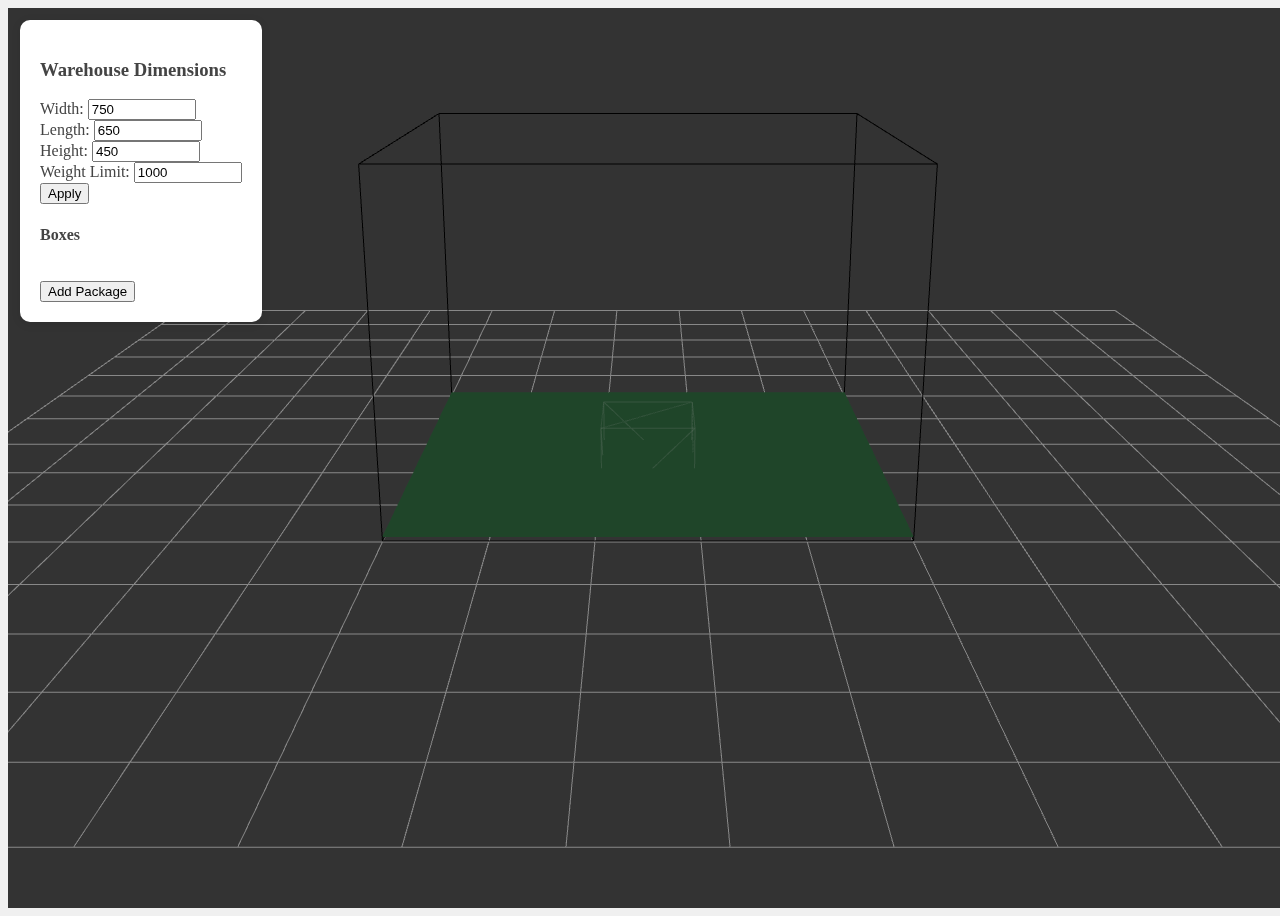
==== index.html @ 705b67ac "rename main file to index.html" ====
<!DOCTYPE html>
<html lang="en">

<head>
	<meta charset="utf-8" />
	<meta name="viewport" content="width=device-width, user-scalable=no, minimum-scale=1.0, maximum-scale=1.0" />
	<title>Parcel Placement and Warehouse Management</title>
	<link rel="stylesheet" href="main.css" />

</head>

<body>
	<div id="sidebar">
		<h3>Warehouse Dimensions</h3>
		<label for="width">Width:</label>
		<input type="number" id="width" value="750" />
		<br />
		<label for="length">Length:</label>
		<input type="number" id="length" value="650" />
		<br />
		<label for="height">Height:</label>
		<input type="number" id="height" value="450" />
		<br />
		<label for="weight-limit">Weight Limit:</label>
		<input type="number" id="weight-limit" value="1000" />
		<br />
		<button id="apply">Apply</button>
		<h4>Boxes</h4>
		<div id="boxList">
			<ul id="boxListItems"></ul>
		</div>
		<button id="addPackageButton">Add Package</button>
	</div>

	<div id="contextMenu">
		<button id="rotateButton">Rotate 90 degrees</button>
		<button id="editButton">Edit</button>
		<button id="copyButton">Copy</button>
		<button id="deleteButton">Delete</button>
	</div>

	<div id="modal">
		<div id="modal-content">
			<span class="close">&times;</span>
			<h3>Add New Package</h3>

			<div class="modal-row">
				<label for="modal-name">Name:</label>
				<input type="text" id="modal-name" placeholder="Enter package name" required />
			</div>

			<div class="modal-row">
				<label for="modal-color">Color:</label>
				<input type="text" id="modal-color" placeholder="Enter package color" required />
			</div>

			<div class="modal-row">
				<label for="modal-width">Width:</label>
				<input type="number" id="modal-width" placeholder="Enter package width" required />
			</div>

			<div class="modal-row">
				<label for="modal-length">Length:</label>
				<input type="number" id="modal-length" placeholder="Enter package length" required />
			</div>

			<div class="modal-row">
				<label for="modal-height">Height:</label>
				<input type="number" id="modal-height" placeholder="Enter package height" required />
			</div>

			<div class="modal-row">
				<label for="modal-weight">Weight:</label>
				<input type="number" id="modal-weight" placeholder="Enter package weight" required />
			</div>

			<div class="modal-row">
				<label for="modal-note">Note:</label>
				<input type="text" id="modal-note" placeholder="Enter package note" />
			</div>

			<div class="modal-row">
				<label for="modal-stack">Can stack?</label>
				<input type="checkbox" id="modal-stack" />
			</div>

			<div class="modal-row">
				<button id="savePackageButton">Add Package</button>
			</div>
		</div>
	</div>

	<div id="notification"
		style="display:none; background-color: #f44336; color: white; padding: 15px; position: fixed; top: 20px; left: 50%; transform: translateX(-50%); z-index: 1000;">
		This package cannot be placed on top of a non-stackable package.
	</div>



	<script type="importmap">
        {
            "imports": {
                "three": "./build/three.module.js",
                "three/addons/": "./jsm/"
            }
        }
    </script>

	<script type="module">
		import * as THREE from "three";
		import { OrbitControls } from "./jsm/controls/OrbitControls.js";

		let camera, scene, renderer;
		let pointer, raycaster, isShiftDown = false;
		let rollOverMesh;
		let cubeGeo, cubeMaterial;

		const objects = [];
		let selectedPackageEdges = null; // Declare it globally so it's accessible across functions.
		let totalWeight = 0;
		let selectedPackage = null;
		let contextMenuVisible = false;
		let isDragging = false;
		let cameraControls;
		let plane;
		let warehouseGroup;
		let isColliding = false;

		let warehouseDimensions = {
			width: 500,
			length: 500,
			height: 350,
			weightLimit: 1000,
		};

		const packages = [];

		init();
		render();

		function init() {
			camera = new THREE.PerspectiveCamera(35, window.innerWidth / window.innerHeight, 1, 10000);
			camera.position.set(0, 500, 1500);
			camera.lookAt(0, 0, 0);

			scene = new THREE.Scene();
			scene.background = new THREE.Color(0x333333);

			const gridHelper = new THREE.GridHelper(1500, 15);
			gridHelper.position.y = 0;
			scene.add(gridHelper);

			const rollOverGeometry = new THREE.BoxGeometry(100, 100, 100);
			const rollOverMaterial = new THREE.MeshBasicMaterial({
				color: 0x999999,
				wireframe: true,
				transparent: true,
				opacity: 0.1
			});
			rollOverMesh = new THREE.Mesh(rollOverGeometry, rollOverMaterial);
			scene.add(rollOverMesh);  // Add rollOverMesh to the scene


			raycaster = new THREE.Raycaster();
			pointer = new THREE.Vector2();
			createWarehouseSurface();


			const ambientLight = new THREE.AmbientLight(0x606060, 3);
			scene.add(ambientLight);

			const directionalLight = new THREE.DirectionalLight(0xffffff, 3);
			directionalLight.position.set(1, 0.75, 0.5).normalize();
			scene.add(directionalLight);

			renderer = new THREE.WebGLRenderer({ antialias: true });
			renderer.setPixelRatio(window.devicePixelRatio);
			renderer.setSize(window.innerWidth, window.innerHeight);
			document.body.appendChild(renderer.domElement);

			cameraControls = new OrbitControls(camera, renderer.domElement);
			cameraControls.enableDamping = true;
			cameraControls.dampingFactor = 0.25;
			cameraControls.autoRotation = true;
			cameraControls.screenSpacePanning = false;

			document.addEventListener("pointermove", onPointerMove);
			document.addEventListener("pointerdown", onPointerDown);
			document.addEventListener("pointerup", onPointerUp);
			document.addEventListener("keydown", onDocumentKeyDown);
			document.addEventListener("keyup", onDocumentKeyUp);
			window.addEventListener("resize", onWindowResize);

			document.addEventListener("contextmenu", onRightClick);
			document.addEventListener("click", onLeftClick);

			document.getElementById("apply").addEventListener("click", function () {
				warehouseDimensions.width = parseFloat(document.getElementById("width").value);
				warehouseDimensions.length = parseFloat(document.getElementById("length").value);
				warehouseDimensions.height = parseFloat(document.getElementById("height").value);
				warehouseDimensions.weightLimit = parseFloat(document.getElementById("weight-limit").value);
				createWarehouseSurface();

			});

			document.getElementById("rotateButton").addEventListener("click", rotateParcel);
			document.getElementById("editButton").addEventListener("click", editPackage);
			document.getElementById("copyButton").addEventListener("click", copyParcel);
			document.getElementById("deleteButton").addEventListener("click", deleteParcel);


			document.querySelector(".close").addEventListener("click", closeModal);
		}

		let isEditing = false;

		document.getElementById("addPackageButton").addEventListener("click", openModal);

		document.getElementById("savePackageButton").addEventListener("click", function () {
			if (isEditing) {
				saveEditedPackage();
			} else {
				addPackage();
			}
		});

		function calculateTotalWeight() {
			return packages.reduce((total, packageData) => total + packageData.weight, 0);
		}

		function editPackage(index) {

			if (index !== undefined && index >= 0) {

				const pkg = packages[index - 1];
				const mesh = objects[index];

				if (!pkg || !mesh) {
					alert("Package or mesh not found.");
					return;
				}

				selectedPackage = mesh;

				document.getElementById("modal-name").value = pkg.name || "";
				document.getElementById("modal-width").value = pkg.width;
				document.getElementById("modal-length").value = pkg.length;
				document.getElementById("modal-height").value = pkg.height;
				document.getElementById("modal-color").value = pkg.color;
				document.getElementById("modal-weight").value = pkg.weight;
				document.getElementById("modal-note").value = pkg.note || "";
				document.getElementById("modal-stack").checked = pkg.canStack || false;

				document.getElementById("modal").style.display = "flex";

				isEditing = true;

			} else if (selectedPackage) {

				const packageData = selectedPackage.userData.packageData;

				if (!packageData) {
					alert("Package data is missing.");
					return;
				}

				document.getElementById("modal-name").value = packageData.name || "";
				document.getElementById("modal-width").value = packageData.width;
				document.getElementById("modal-length").value = packageData.length;
				document.getElementById("modal-height").value = packageData.height;
				document.getElementById("modal-color").value = packageData.color;
				document.getElementById("modal-weight").value = packageData.weight;
				document.getElementById("modal-note").value = packageData.note || "";
				document.getElementById("modal-stack").checked = packageData.canStack || false;

				document.getElementById("modal").style.display = "flex";

				isEditing = true;
			} else {
				alert("No package selected.");
			}
		}

		function saveEditedPackage() {
			if (!selectedPackage) {
				alert("No package selected.");
				return;
			}

			const packageData = selectedPackage.userData.packageData;

			if (!packageData) {
				alert("Package data is missing.");
				return;
			}

			const updatedName = document.getElementById("modal-name").value;
			const updatedWidth = parseFloat(document.getElementById("modal-width").value);
			const updatedLength = parseFloat(document.getElementById("modal-length").value);
			const updatedHeight = parseFloat(document.getElementById("modal-height").value);
			const updatedColor = document.getElementById("modal-color").value;
			const updatedWeight = parseFloat(document.getElementById("modal-weight").value);
			const updatedNote = document.getElementById("modal-note").value;
			const updatedCanStack = document.getElementById("modal-stack").checked;

			const totalWeight = calculateTotalWeight() - packageData.weight + updatedWeight;

			if (totalWeight > warehouseDimensions.weightLimit) {
				alert("The total weight exceeds the warehouse weight limit!");
				return;
			}

			packageData.name = updatedName;
			packageData.width = updatedWidth;
			packageData.length = updatedLength;
			packageData.height = updatedHeight;
			packageData.color = updatedColor;
			packageData.weight = updatedWeight;
			packageData.note = updatedNote;
			packageData.canStack = updatedCanStack;

			selectedPackage.geometry.dispose();  // Dispose previous geometry to avoid memory leaks
			selectedPackage.material.dispose();  // Dispose previous material to avoid memory leaks
			selectedPackage.geometry = new THREE.BoxGeometry(updatedWidth, updatedHeight, updatedLength);
			selectedPackage.material = new THREE.MeshLambertMaterial({ color: new THREE.Color(updatedColor) });

			document.getElementById("modal").style.display = "none";

			updateBoxList();

			render();

			isEditing = false;
		}


		function openModal() {
			document.getElementById("modal").style.display = "flex";
			isEditing = false;  // Ensure we're in "add" mode when opening the modal
		}

		let lastPosition = { x: -warehouseDimensions.width / 2, y: 45, z: -warehouseDimensions.length / 2 };  // Starting point for placing packages


		function addPackage() {
			const name = document.getElementById("modal-name").value;
			const color = document.getElementById("modal-color").value;
			const width = parseFloat(document.getElementById("modal-width").value);
			const length = parseFloat(document.getElementById("modal-length").value);
			const height = parseFloat(document.getElementById("modal-height").value);
			const weight = parseFloat(document.getElementById("modal-weight").value);
			const note = document.getElementById("modal-note").value;
			const canStack = document.getElementById("modal-stack").checked;

			const totalWeight = calculateTotalWeight() + weight;

			if (totalWeight > warehouseDimensions.weightLimit) {
				alert("Weight limit exceeded! The package cannot be added.");
				return;
			}

			const newPackage = {
				name,
				color,
				width,
				length,
				height,
				weight,
				note,
				canStack,
				type: 'parcel',
			};

			const packageMesh = new THREE.Mesh(
				new THREE.BoxGeometry(width, height, length),
				new THREE.MeshLambertMaterial({ color: new THREE.Color(color) })
			);

			packageMesh.userData = { type: 'parcel', packageData: newPackage };

			for (const obj of objects) {
				if (obj !== packageMesh && obj.userData.type === 'parcel' && !obj.userData.packageData.canStack) {
					const otherPackage = obj;
					if (checkCollision(packageMesh, otherPackage)) {
						// Show the notification
						const notification = document.getElementById('notification');
						notification.style.display = 'block';  // Show notification
						setTimeout(() => {
							notification.style.display = 'none';  // Hide after 3 seconds
						}, 3000);
						return;
					}
				}
			}


			const position = {
				x: lastPosition.x + width + 5, // Place the new package slightly to the right of the last one
				y: lastPosition.y, // Keep the height constant
				z: lastPosition.z, // Keep the z-position constant (or change if you want to move it in the z-direction)
			};
			let newX = lastPosition.x + width + 5;
			let newZ = lastPosition.z;

			newX = Math.max(Math.min(newX, warehouseDimensions.width / 2 - width / 2), -warehouseDimensions.width / 2 + width / 2);

			newZ = Math.max(Math.min(newZ, warehouseDimensions.length / 2 - length / 2), -warehouseDimensions.length / 2 + length / 2);

			packageMesh.position.set(newX, position.y, newZ);

			scene.add(packageMesh);
			objects.push(packageMesh);
			packages.push(newPackage);

			lastPosition.x = position.x + width;

			updateBoxList();
			render();
			closeModal();
		}

		function checkCollision(package1, package2, overlapTolerance = 10) {
			const box1 = new THREE.Box3().setFromObject(package1);
			const box2 = new THREE.Box3().setFromObject(package2);

			if (box1.intersectsBox(box2)) {
				const overlapX = Math.min(box1.max.x - box2.min.x, box2.max.x - box1.min.x);
				const overlapY = Math.min(box1.max.y - box2.min.y, box2.max.y - box1.min.y);
				const overlapZ = Math.min(box1.max.z - box2.min.z, box2.max.z - box1.min.z);

				const totalOverlap = overlapX + overlapY + overlapZ;

				if (totalOverlap <= overlapTolerance) {
					return false;
				}
				return true;
			}

			return false;
		}


		function checkTopCollision(selectedPackage, otherPackage, horizontalTolerance = -12.5) {
			// Get the bounding boxes of both the selected and other package
			const selectedBox = new THREE.Box3().setFromObject(selectedPackage);
			const otherBox = new THREE.Box3().setFromObject(otherPackage);

			// Get the top and bottom positions of both boxes (max.y and min.y values)
			const selectedTop = selectedBox.max.y;
			const selectedBottom = selectedBox.min.y;
			const otherTop = otherBox.max.y;
			const otherBottom = otherBox.min.y;

			// Check if the selected package is near the top of the other package
			// Ensure it's not overlapping other parts, only the top of the beneath package
			const isNearTop = selectedTop > otherBottom && selectedBottom <= otherTop;

			// Check horizontal overlap, with an added tolerance for the x-axis
			const isHorizontallyOverlapping = selectedBox.min.x < otherBox.max.x + horizontalTolerance &&
				selectedBox.max.x > otherBox.min.x - horizontalTolerance &&
				selectedBox.min.z < otherBox.max.z && selectedBox.max.z > otherBox.min.z;

			// If the selected package is near the top of the other package and overlaps in the horizontal plane (with tolerance)
			if (isNearTop && isHorizontallyOverlapping) {
				console.log('checkTopCollision:', isNearTop && isHorizontallyOverlapping)
				return true; // Collision occurs at the top
			}

			return false; // No collision at the top
		}

		function createWarehouseSurface() {
			if (warehouseGroup) {
				scene.remove(warehouseGroup);
			}

			const blackPlaneGeometry = new THREE.PlaneGeometry(warehouseDimensions.width, warehouseDimensions.length);
			const blackPlaneMaterial = new THREE.MeshBasicMaterial({ color: 0x1F4529 }); // black color
			const blackPlane = new THREE.Mesh(blackPlaneGeometry, blackPlaneMaterial);
			blackPlane.rotation.x = -Math.PI / 2;  // Rotate to make it horizontal
			blackPlane.position.y = 5;  // Rotate to make it horizontal

			const geometry = new THREE.BoxGeometry(
				warehouseDimensions.width,
				warehouseDimensions.height,
				warehouseDimensions.length
			);
			const surfaceMaterial = new THREE.MeshBasicMaterial({
				color: 0xffffff,
				transparent: true,
				opacity: 0,
			});
			const wireframeMaterial = new THREE.LineBasicMaterial({
				color: 0x000000,
				linewidth: 3
			});

			plane = new THREE.Mesh(geometry, surfaceMaterial);
			plane.position.set(0, warehouseDimensions.height, 0);

			const wireframeEdges = new THREE.EdgesGeometry(geometry);
			const wireframe = new THREE.LineSegments(wireframeEdges, wireframeMaterial);

			wireframe.position.set(0, warehouseDimensions.height / 2 + 1, 0); // Adjust the Y position, for example, move it slightly above

			warehouseGroup = new THREE.Group();
			warehouseGroup.add(blackPlane); // Add black plane beneath the grid
			warehouseGroup.add(plane);
			warehouseGroup.add(wireframe);

			scene.add(warehouseGroup);
			objects.push(plane);  // Add to objects array for raycasting purposes
		}
		function closeModal() {
			document.getElementById("modal").style.display = "none";
		}

		function onPointerMove(event) {
			pointer.set(
				(event.clientX / window.innerWidth) * 2 - 1,
				-(event.clientY / window.innerHeight) * 2 + 1
			);
			raycaster.setFromCamera(pointer, camera);

			const intersects = raycaster.intersectObjects(objects, false);
			let newY = 45;

			if (selectedPackage) {
				if (selectedPackage.userData.type === 'parcel' && selectedPackageEdges) {
					selectedPackageEdges.visible = false; // Hide previous edges
				}
			}

			if (intersects.length > 0) {
				const intersect = intersects[0];
				const mousePositionInWorldY = intersect.point.y;  // Extract Y from the ray intersection

				rollOverMesh.position.copy(intersect.point).add(intersect.face.normal);
				rollOverMesh.position.divideScalar(50).floor().multiplyScalar(50).addScalar(25);

				if (selectedPackage) {

					const currentPosition = rollOverMesh.position;
					let canStack = true;

					for (const obj of objects) {
						if (obj !== selectedPackage && obj.userData.type === 'parcel') {
							const otherPackage = obj;

							if (checkCollision(selectedPackage, otherPackage)) {
								const otherPackageTop = otherPackage.position.y + otherPackage.geometry.parameters.height;
								if (otherPackage.userData.packageData.canStack) {
									newY = Math.max(newY, otherPackageTop + 10);
								}
								isColliding = true;
							} else {
								newY = 45;
							}
							if (obj.userData && !obj.userData.packageData.canStack) {
								if (checkTopCollision(selectedPackage, otherPackage)) {
									canStack = false;

									const notification = document.getElementById('notification');
									notification.style.display = 'block';
									setTimeout(() => {
										notification.style.display = 'none';
									}, 300);
									return;
								}
							}

						}
					}

					if (isColliding) {
						const geometry = new THREE.EdgesGeometry(selectedPackage.geometry);
						const material = new THREE.LineBasicMaterial({ color: 0x7EC8E3, linewidth: 3 });
						selectedPackageEdges = new THREE.LineSegments(geometry, material);
						selectedPackage.add(selectedPackageEdges);
						selectedPackageEdges.visible = true;
					} else {
						selectedPackageEdges = null;
					}

					if (!canStack) {
						return;
					}
				}
			}

			// Drag the selected package
			if (isDragging && selectedPackage) {
				if (selectedPackage.userData.type === 'parcel') {
					const newX = Math.max(Math.min(rollOverMesh.position.x, warehouseDimensions.width / 2), -warehouseDimensions.width / 2);
					const newZ = Math.max(Math.min(rollOverMesh.position.z, warehouseDimensions.length / 2), -warehouseDimensions.length / 2);

					selectedPackage.position.lerp(new THREE.Vector3(newX, newY, newZ), 0.4);
				}
			}

			render();
		}

		function onPointerUp(event) {
			if (isDragging) {
				isDragging = false;
				cameraControls.enabled = true;
			}
		}


		function onRightClick(event) {
			event.preventDefault();
			const menu = document.getElementById("contextMenu");
			const { clientX: mouseX, clientY: mouseY } = event;

			if (!selectedPackage.userData.type === 'parcel') return;

			contextMenuVisible = true;
			menu.style.display = "block";
			menu.style.left = `${mouseX}px`;
			menu.style.top = `${mouseY}px`;
		}
		function onPointerDown(event) {
			if (contextMenuVisible) return; // Skip if context menu is visible

			pointer.set( ( event.clientX / window.innerWidth ) * 2 - 1, - ( event.clientY / window.innerHeight ) * 2 + 1 );

			raycaster.setFromCamera(pointer, camera);

			const intersects = raycaster.intersectObjects(objects, false);

			if (intersects.length > 0) {
				const intersect = intersects[0];
				if (intersect.object !== rollOverMesh && intersect.object && intersect.object.userData.type === 'parcel') {
					selectedPackage = intersect.object;
					isDragging = true;
					cameraControls.enabled = false;  // Disable camera controls while dragging

					if (rollOverMesh) {
						rollOverMesh.visible = true;
					}

					const packagePosition = selectedPackage.position;

					const newX = Math.max(Math.min(packagePosition.x, warehouseDimensions.width / 2), -warehouseDimensions.width / 2);

					const newZ = Math.max(Math.min(packagePosition.z, warehouseDimensions.length / 2), -warehouseDimensions.length / 2);

					const newY = Math.max(packagePosition.y);  // Prevent going below surface

					selectedPackage.position.set(newX, newY, newZ);
				}
			}
		}

		function onLeftClick(event) {
			const menu = document.getElementById("contextMenu");
			menu.style.display = "none";
			contextMenuVisible = false;

			if (isDragging) {
				isDragging = false;  // Stop dragging
				cameraControls.enabled = true;  // Re-enable camera controls after dragging
			}

			render(); // Re-render the scene
		}


		function onDocumentKeyDown(event) {
			if (event.key === "Shift") {
				isShiftDown = true;
			}
		}

		function onDocumentKeyUp(event) {
			if (event.key === "Shift") {
				isShiftDown = false;
			}
		}

		function rotateParcel() {
			if (selectedPackage) {
				selectedPackage.rotation.x += Math.PI / 2;
				render();
			}
		}

		function copyParcel() {
			if (selectedPackage && selectedPackage.userData.type === 'parcel') {
				copyParcelByPackage(selectedPackage);
				updateBoxList();
			}
		}

		function deleteParcel() {
			if (selectedPackage.userData.type === 'parcel') {
				const index = objects.indexOf(selectedPackage);
				if (index !== -1) {
					deleteParcelByIndex(index);
					updateBoxList();
				}
			}
		}

		function updateBoxList() {
			const boxList = document.getElementById("boxListItems");
			boxList.innerHTML = "";  // Clear the current list

			objects.forEach((obj, index) => {
				if (obj.userData && obj.userData.packageData) {
					const packageData = obj.userData.packageData;

					const li = document.createElement("li");

					li.innerHTML = `
                <div class="package-header">
                    <strong>${packageData.name}</strong>
                    <div class="action-icons">
                        <button class="edit-btn" data-index="${index}">Edit</button>
                        <button class="copy-btn" data-index="${index}">Copy</button>
                        <button class="delete-btn" data-index="${index}">Delete</button>
                    </div>
                </div>
                <div class="package-details">
                    <div class="detail-row">
                        <p><strong>Width:</strong> ${packageData.width}</p>
                        <p><strong>Height:</strong> ${packageData.height}</p>
                    </div>
                    <div class="detail-row">
                        <p><strong>Length:</strong> ${packageData.length}</p>
                        <p><strong>Weight:</strong> ${packageData.weight}kg</p>
						<p><strong>Color:</strong> ${packageData.color}kg</p>

                    </div>
                    <div class="detail-row">
                        <p><strong>Note:</strong> ${packageData.note}</p>
                        <p><strong>Can Stack:</strong> ${packageData.canStack ? 'Yes' : 'No'}</p>
                    </div>
                </div>
            `;

					boxList.appendChild(li);
				}
			});

			document.querySelectorAll("#boxListItems .edit-btn").forEach(button => {
				button.addEventListener("click", (event) => {
					const index = event.target.dataset.index;
					editPackage(index);  // Pass the selected package to edit function
				});
			});

			document.querySelectorAll("#boxListItems .copy-btn").forEach(button => {
				button.addEventListener("click", (event) => {
					const index = event.target.dataset.index;
					const selectedPackage = objects[index];
					copyParcelByPackage(selectedPackage);  // Pass the selected package to copy function
				});
			});

			document.querySelectorAll("#boxListItems .delete-btn").forEach(button => {
				button.addEventListener("click", (event) => {
					const index = event.target.dataset.index;
					deleteParcelByIndex(index);  // Pass the selected package to delete function
				});
			});
		}

		function copyParcelByPackage(selectedPackage) {

			const packageData = selectedPackage.userData.packageData;

			if (!packageData) {
				console.error('Package data missing.');
				return; // Exit if no valid package data
			}

			const clonePackage = { ...packageData };

			const totalWeight = calculateTotalWeight() + clonePackage.weight;

			if (totalWeight > warehouseDimensions.weightLimit) {
				alert("The total weight exceeds the warehouse weight limit!");
				return; // Exit the function if weight limit is exceeded
			}

			const packageMesh = new THREE.Mesh(
				new THREE.BoxGeometry(clonePackage.width, clonePackage.height, clonePackage.length),
				new THREE.MeshLambertMaterial({ color: new THREE.Color(clonePackage.color) })
			);

			packageMesh.userData = {
				type: 'parcel',
				packageData: clonePackage
			};

			const randomX = Math.floor(Math.random() * warehouseDimensions.width) - warehouseDimensions.width / 2;
			const randomZ = Math.floor(Math.random() * warehouseDimensions.length) - warehouseDimensions.length / 2;
			const randomY = 45; // Set a fixed height above the ground (adjust if needed)

			packageMesh.position.set(randomX, randomY, randomZ);

			scene.add(packageMesh);
			objects.push(packageMesh);
			packages.push(clonePackage);

			updateBoxList();
			render();
		}

		function deleteParcelByIndex(index) {
			const packageMesh = objects[index];

			const packageWeight = packageMesh.userData.packageData.weight;

			const totalWeight = calculateTotalWeight() - packageWeight;

			scene.remove(packageMesh);

			packageMesh.geometry.dispose();
			packageMesh.material.dispose();

			objects.splice(index, 1);
			packages.splice(index, 1);

			updateBoxList();
			render();
		}


		function onWindowResize() {
			camera.aspect = window.innerWidth / window.innerHeight;
			camera.updateProjectionMatrix();
			renderer.setSize(window.innerWidth, window.innerHeight);
		}

		function render() {
			cameraControls.update(); // Only required if controls.enableDamping = true, or if controls.auto-rotation is enabled
			renderer.render(scene, camera);
		}
	</script>
</body>

</html>
---- main.css ----
body {
  background-color: #f0f0f0;
  color: #444;
}

a {
  color: #08f;
}

#sidebar {
  position: absolute;
  top: 20px;
  left: 20px;
  background-color: #fff;
  padding: 20px;
  border-radius: 10px;
  box-shadow: 0 2px 10px rgba(0, 0, 0, 0.1);
}

#sidebar input {
  width: 100px;
}

#contextMenu {
  position: absolute;
  display: none;
  background-color: white;
  border: 1px solid #ccc;
  box-shadow: 0 0 10px rgba(0, 0, 0, 0.1);
  z-index: 100;
}

#contextMenu button {
  width: 100%;
  padding: 5px;
  border: none;
  background-color: #f5f5f5;
  cursor: pointer;
}

#contextMenu button:hover {
  background-color: #ddd;
}

#boxList {
  margin-top: 20px;
  max-height: 300px;
  overflow-y: auto;
}

#boxList ul {
  list-style-type: none;
  padding: 0;
}

#boxList li {
  margin: 5px;
  padding: 5px;
  background-color: #f5f5f5;
  border-radius: 5px;
}

.package-info {
  font-size: 12px;
}

#modal {
  display: none;
  position: fixed;
  top: 0;
  left: 0;
  width: 100%;
  height: 100%;
  background-color: rgba(0, 0, 0, 0.5);
  justify-content: center;
  align-items: center;
}

#modal-content {
  background-color: white;
  padding: 20px;
  border-radius: 10px;
  max-width: 400px;
  width: 100%;
}

#modal input,
#modal select {
  width: 100%;
  padding: 10px;
  margin: 5px 0;
  border-radius: 5px;
  border: 1px solid #ccc;
}

#modal button {
  padding: 10px 20px;
  background-color: #4CAF50;
  color: white;
  border: none;
  border-radius: 5px;
  cursor: pointer;
}

#modal button:hover {
  background-color: #45a049;
}

#modal .close {
  padding: 10px;
  background-color: #f44336;
  color: white;
  border: none;
  border-radius: 5px;
  cursor: pointer;
}

#modal .close:hover {
  background-color: #da190b;
}

#modal-content {
  display: flex;
  flex-direction: column;
  align-items: stretch;
}

.modal-row {
  display: flex;
  flex-direction: row;
  margin-bottom: 10px;
  align-items: center;
}

.modal-row button {
  width: 100%;
}
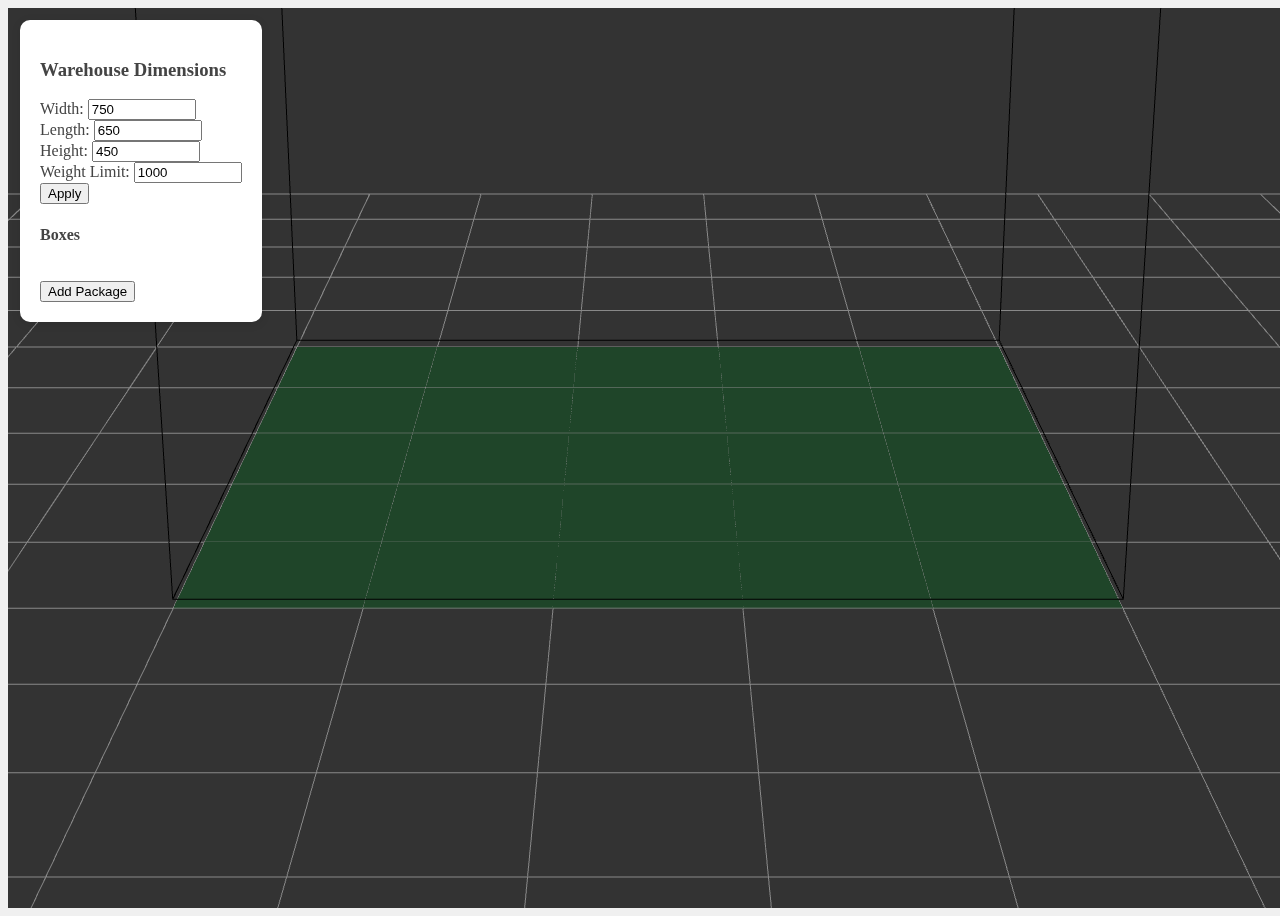
==== commit 6c5daf9d: "add final code with edits and updated" ====
--- a/index.html
+++ b/index.html
@@ -85,7 +85,7 @@
 			</div>
 
 			<div class="modal-row">
-				<button id="savePackageButton">Add Package</button>
+				<button id="savePackageButton">Submit Package</button>
 			</div>
 		</div>
 	</div>
@@ -95,7 +95,35 @@
 		This package cannot be placed on top of a non-stackable package.
 	</div>
 
-
+	<div id="weightNotification"
+		style="display:none; background-color: #f44336; color: white; padding: 15px; position: fixed; top: 20px; left: 50%; transform: translateX(-50%); z-index: 1000;">
+		This package cannot be placed on top of a lighter package.
+	</div>
+
+	<div id="manyCollisionsNotification"
+		style="display:none; background-color: #f44336; color: white; padding: 15px; position: fixed; top: 20px; left: 50%; transform: translateX(-50%); z-index: 1000;">
+		Many collisions to handle.
+	</div>
+
+	<div id="scaleNotification"
+		style="display:none; background-color: #f44336; color: white; padding: 15px; position: fixed; top: 20px; left: 50%; transform: translateX(-50%); z-index: 1000;">
+		This package cannot be placed on top of a smaller package.
+	</div>
+
+	<div id="stackedNotification"
+		style="display:none; background-color: #f44336; color: white; padding: 15px; position: fixed; top: 20px; left: 50%; transform: translateX(-50%); z-index: 1000;">
+		Can not move understacked package.
+	</div>
+
+	<div id="editNotification"
+		style="display:none; background-color: #f44336; color: white; padding: 15px; position: fixed; top: 20px; left: 50%; transform: translateX(-50%); z-index: 1000;">
+		Can edit while moving a package.
+	</div>
+
+	<div id="warningMessage"
+		style="display:none; position: fixed; top: 10px; left: 50%; transform: translateX(-50%); padding: 10px; background-color: yellow; color: red; font-size: 16px; border-radius: 5px;">
+		Warning: The package is outside the warehouse!
+	</div>
 
 	<script type="importmap">
         {
@@ -111,20 +139,40 @@
 		import { OrbitControls } from "./jsm/controls/OrbitControls.js";
 
 		let camera, scene, renderer;
-		let pointer, raycaster, isShiftDown = false;
+		let raycaster, isShiftDown = false;
+		let pointer = new THREE.Vector2();
 		let rollOverMesh;
 		let cubeGeo, cubeMaterial;
+		let cursorOffset = new THREE.Vector3(); 
 
 		const objects = [];
-		let selectedPackageEdges = null; // Declare it globally so it's accessible across functions.
 		let totalWeight = 0;
 		let selectedPackage = null;
+		let edittingPackage = null;
 		let contextMenuVisible = false;
 		let isDragging = false;
 		let cameraControls;
 		let plane;
 		let warehouseGroup;
 		let isColliding = false;
+		let stickToCursor = false; 
+		let collidingObject = null;
+		let rightClickedObject = null;
+
+		let selectedPackageEdges = null; 
+
+		let stackCounter = 0
+		let canStack = true;
+		let canPlace = false
+		let isInsideWarehouseCheck = false
+		let pressStartTime; // To store the timestamp when the pointer is pressed
+		const LONG_PRESS_THRESHOLD = 500; // Threshold in milliseconds for a long press
+
+		const mousePositionInWorld = new THREE.Vector3(); // For storing the result
+
+		const targetY = 0; //I prefer using constants instead of numbers
+
+		let isInEditor = true
 
 		let warehouseDimensions = {
 			width: 500,
@@ -139,7 +187,7 @@
 		render();
 
 		function init() {
-			camera = new THREE.PerspectiveCamera(35, window.innerWidth / window.innerHeight, 1, 10000);
+			camera = new THREE.PerspectiveCamera(20, window.innerWidth / window.innerHeight, 1, 10000);
 			camera.position.set(0, 500, 1500);
 			camera.lookAt(0, 0, 0);
 
@@ -155,7 +203,7 @@
 				color: 0x999999,
 				wireframe: true,
 				transparent: true,
-				opacity: 0.1
+				opacity: 0
 			});
 			rollOverMesh = new THREE.Mesh(rollOverGeometry, rollOverMaterial);
 			scene.add(rollOverMesh);  // Add rollOverMesh to the scene
@@ -228,26 +276,27 @@
 			return packages.reduce((total, packageData) => total + packageData.weight, 0);
 		}
 
-		function editPackage(index) {
-
-			if (index !== undefined && index >= 0) {
-
-				const pkg = packages[index - 1];
+		function editPackage(index = null) {
+			isInEditor = false;
+			if (index !== undefined && index !== null && index >= 0) {
+
+				const pkg = packages[index];
 				const mesh = objects[index];
 
 				if (!pkg || !mesh) {
 					alert("Package or mesh not found.");
+					isInEditor = true;
 					return;
 				}
 
-				selectedPackage = mesh;
+				edittingPackage = mesh;
 
 				document.getElementById("modal-name").value = pkg.name || "";
-				document.getElementById("modal-width").value = pkg.width;
-				document.getElementById("modal-length").value = pkg.length;
-				document.getElementById("modal-height").value = pkg.height;
-				document.getElementById("modal-color").value = pkg.color;
-				document.getElementById("modal-weight").value = pkg.weight;
+				document.getElementById("modal-width").value = pkg.width || 100;
+				document.getElementById("modal-length").value = pkg.length || 100;
+				document.getElementById("modal-height").value = pkg.height || 100;
+				document.getElementById("modal-color").value = pkg.color || white;
+				document.getElementById("modal-weight").value = pkg.weight || 100;
 				document.getElementById("modal-note").value = pkg.note || "";
 				document.getElementById("modal-stack").checked = pkg.canStack || false;
 
@@ -255,12 +304,13 @@
 
 				isEditing = true;
 
-			} else if (selectedPackage) {
-
-				const packageData = selectedPackage.userData.packageData;
+			} else if (edittingPackage) {
+
+				const packageData = edittingPackage.userData.packageData;
 
 				if (!packageData) {
 					alert("Package data is missing.");
+					isInEditor = true;
 					return;
 				}
 
@@ -276,30 +326,55 @@
 				document.getElementById("modal").style.display = "flex";
 
 				isEditing = true;
-			} else {
+			} else if(rightClickedObject){
+				edittingPackage = rightClickedObject
+				const packageData = edittingPackage.userData.packageData;
+
+				if (!packageData) {
+					alert("Package data is missing.");
+					isInEditor = true;
+					return;
+				}
+
+				document.getElementById("modal-name").value = packageData.name || "";
+				document.getElementById("modal-width").value = packageData.width;
+				document.getElementById("modal-length").value = packageData.length;
+				document.getElementById("modal-height").value = packageData.height;
+				document.getElementById("modal-color").value = packageData.color;
+				document.getElementById("modal-weight").value = packageData.weight;
+				document.getElementById("modal-note").value = packageData.note || "";
+				document.getElementById("modal-stack").checked = packageData.canStack || false;
+
+				document.getElementById("modal").style.display = "flex";
+
+				isEditing = true;
+			}else{
+				isInEditor = true;
 				alert("No package selected.");
 			}
 		}
 
 		function saveEditedPackage() {
-			if (!selectedPackage) {
+			if (!edittingPackage) {
 				alert("No package selected.");
+				clearEditPackageData();
 				return;
 			}
 
-			const packageData = selectedPackage.userData.packageData;
+			const packageData = edittingPackage.userData.packageData;
 
 			if (!packageData) {
 				alert("Package data is missing.");
+				clearEditPackageData();
 				return;
 			}
 
 			const updatedName = document.getElementById("modal-name").value;
-			const updatedWidth = parseFloat(document.getElementById("modal-width").value);
-			const updatedLength = parseFloat(document.getElementById("modal-length").value);
-			const updatedHeight = parseFloat(document.getElementById("modal-height").value);
-			const updatedColor = document.getElementById("modal-color").value;
-			const updatedWeight = parseFloat(document.getElementById("modal-weight").value);
+			const updatedWidth = parseFloat(document.getElementById("modal-width").value || 100);
+			const updatedLength = parseFloat(document.getElementById("modal-length").value || 100);
+			const updatedHeight = parseFloat(document.getElementById("modal-height").value || 100);
+			const updatedColor = document.getElementById("modal-color").value || "white";
+			const updatedWeight = parseFloat(document.getElementById("modal-weight").value || 100);
 			const updatedNote = document.getElementById("modal-note").value;
 			const updatedCanStack = document.getElementById("modal-stack").checked;
 
@@ -319,38 +394,55 @@
 			packageData.note = updatedNote;
 			packageData.canStack = updatedCanStack;
 
-			selectedPackage.geometry.dispose();  // Dispose previous geometry to avoid memory leaks
-			selectedPackage.material.dispose();  // Dispose previous material to avoid memory leaks
-			selectedPackage.geometry = new THREE.BoxGeometry(updatedWidth, updatedHeight, updatedLength);
-			selectedPackage.material = new THREE.MeshLambertMaterial({ color: new THREE.Color(updatedColor) });
-
+			edittingPackage.geometry.dispose();
+			edittingPackage.material.dispose();
+			edittingPackage.geometry = new THREE.BoxGeometry(updatedWidth, updatedHeight, updatedLength);
+			edittingPackage.material = new THREE.MeshLambertMaterial({ color: new THREE.Color(updatedColor) });
+			if(packageData.isRotated){
+				edittingPackage.position.y = packageData.width/2
+			}else{
+				edittingPackage.position.y = packageData.height/2
+			}
 			document.getElementById("modal").style.display = "none";
 
 			updateBoxList();
 
 			render();
 
+			clearEditPackageData();
+		}
+
+		function clearEditPackageData(){
+			rightClickedObject = null;
+			edittingPackage = null;
 			isEditing = false;
-		}
-
+			isInEditor = true;
+			rightClickedObject = null;
+		}
 
 		function openModal() {
 			document.getElementById("modal").style.display = "flex";
-			isEditing = false;  // Ensure we're in "add" mode when opening the modal
-		}
-
-		let lastPosition = { x: -warehouseDimensions.width / 2, y: 45, z: -warehouseDimensions.length / 2 };  // Starting point for placing packages
+			isEditing = false;
+			isInEditor = false;
+		}
+
+		let margin = 5;
+
+		let lastPosition = { x: -warehouseDimensions.width / 2 - margin, y: 45, z: -warehouseDimensions.length / 2 - margin };  // Starting point for placing packages
 
 
 		function addPackage() {
-			const name = document.getElementById("modal-name").value;
-			const color = document.getElementById("modal-color").value;
-			const width = parseFloat(document.getElementById("modal-width").value);
-			const length = parseFloat(document.getElementById("modal-length").value);
-			const height = parseFloat(document.getElementById("modal-height").value);
-			const weight = parseFloat(document.getElementById("modal-weight").value);
+			const name = document.getElementById("modal-name").value || "";
+			const color = document.getElementById("modal-color").value || "red";
+			const width = parseFloat(document.getElementById("modal-width").value || 100);
+			const length = parseFloat(document.getElementById("modal-length").value || 100);
+			const height = parseFloat(document.getElementById("modal-height").value || 100);
+			const weight = parseFloat(document.getElementById("modal-weight").value || 100);
 			const note = document.getElementById("modal-note").value;
 			const canStack = document.getElementById("modal-stack").checked;
+			const onTopPackage = null;
+			const onUnderPackage = null;
+			const isRotated = false;
 
 			const totalWeight = calculateTotalWeight() + weight;
 
@@ -368,6 +460,9 @@
 				weight,
 				note,
 				canStack,
+				onTopPackage,
+				onUnderPackage,
+				isRotated,
 				type: 'parcel',
 			};
 
@@ -381,12 +476,12 @@
 			for (const obj of objects) {
 				if (obj !== packageMesh && obj.userData.type === 'parcel' && !obj.userData.packageData.canStack) {
 					const otherPackage = obj;
-					if (checkCollision(packageMesh, otherPackage)) {
-						// Show the notification
+					if (checkCollision(packageMesh, otherPackage).originalCollision) {
 						const notification = document.getElementById('notification');
-						notification.style.display = 'block';  // Show notification
+						notification.style.display = 'block';  
 						setTimeout(() => {
 							notification.style.display = 'none';  // Hide after 3 seconds
+							isInEditor = true
 						}, 3000);
 						return;
 					}
@@ -396,7 +491,7 @@
 
 			const position = {
 				x: lastPosition.x + width + 5, // Place the new package slightly to the right of the last one
-				y: lastPosition.y, // Keep the height constant
+				y: height/2, // Keep the height constant
 				z: lastPosition.z, // Keep the z-position constant (or change if you want to move it in the z-direction)
 			};
 			let newX = lastPosition.x + width + 5;
@@ -419,54 +514,53 @@
 			closeModal();
 		}
 
-		function checkCollision(package1, package2, overlapTolerance = 10) {
+		function checkCollision(package1, package2, collisionMargin = -20) {
+			// Create bounding boxes for both packages
 			const box1 = new THREE.Box3().setFromObject(package1);
 			const box2 = new THREE.Box3().setFromObject(package2);
 
-			if (box1.intersectsBox(box2)) {
-				const overlapX = Math.min(box1.max.x - box2.min.x, box2.max.x - box1.min.x);
-				const overlapY = Math.min(box1.max.y - box2.min.y, box2.max.y - box1.min.y);
-				const overlapZ = Math.min(box1.max.z - box2.min.z, box2.max.z - box1.min.z);
-
-				const totalOverlap = overlapX + overlapY + overlapZ;
-
-				if (totalOverlap <= overlapTolerance) {
-					return false;
-				}
-				return true;
-			}
-
-			return false;
-		}
-
+			// Apply the margin by adjusting the min and max coordinates
+			const box1WithMargin = new THREE.Box3(
+				box1.min.clone().addScalar(-collisionMargin),
+				box1.max.clone().addScalar(collisionMargin)
+			);
+
+			const box2WithMargin = new THREE.Box3(
+				box2.min.clone().addScalar(-collisionMargin),
+				box2.max.clone().addScalar(collisionMargin)
+			);
+
+			// Perform intersection checks
+			const originalCollision = box1.intersectsBox(box2);
+			const marginCollision = box1WithMargin.intersectsBox(box2WithMargin);
+
+			// Return both results
+			return {
+				originalCollision,
+				marginCollision,
+			};
+		}
 
 		function checkTopCollision(selectedPackage, otherPackage, horizontalTolerance = -12.5) {
-			// Get the bounding boxes of both the selected and other package
 			const selectedBox = new THREE.Box3().setFromObject(selectedPackage);
 			const otherBox = new THREE.Box3().setFromObject(otherPackage);
 
-			// Get the top and bottom positions of both boxes (max.y and min.y values)
 			const selectedTop = selectedBox.max.y;
 			const selectedBottom = selectedBox.min.y;
 			const otherTop = otherBox.max.y;
 			const otherBottom = otherBox.min.y;
 
-			// Check if the selected package is near the top of the other package
-			// Ensure it's not overlapping other parts, only the top of the beneath package
 			const isNearTop = selectedTop > otherBottom && selectedBottom <= otherTop;
 
-			// Check horizontal overlap, with an added tolerance for the x-axis
 			const isHorizontallyOverlapping = selectedBox.min.x < otherBox.max.x + horizontalTolerance &&
 				selectedBox.max.x > otherBox.min.x - horizontalTolerance &&
 				selectedBox.min.z < otherBox.max.z && selectedBox.max.z > otherBox.min.z;
 
-			// If the selected package is near the top of the other package and overlaps in the horizontal plane (with tolerance)
 			if (isNearTop && isHorizontallyOverlapping) {
-				console.log('checkTopCollision:', isNearTop && isHorizontallyOverlapping)
-				return true; // Collision occurs at the top
-			}
-
-			return false; // No collision at the top
+				return true;
+			}
+
+			return false;
 		}
 
 		function createWarehouseSurface() {
@@ -475,10 +569,10 @@
 			}
 
 			const blackPlaneGeometry = new THREE.PlaneGeometry(warehouseDimensions.width, warehouseDimensions.length);
-			const blackPlaneMaterial = new THREE.MeshBasicMaterial({ color: 0x1F4529 }); // black color
+			const blackPlaneMaterial = new THREE.MeshBasicMaterial({ color: 0x1F4529 });
 			const blackPlane = new THREE.Mesh(blackPlaneGeometry, blackPlaneMaterial);
-			blackPlane.rotation.x = -Math.PI / 2;  // Rotate to make it horizontal
-			blackPlane.position.y = 5;  // Rotate to make it horizontal
+			blackPlane.rotation.x = -Math.PI / 2;
+			blackPlane.position.y = 0;
 
 			const geometry = new THREE.BoxGeometry(
 				warehouseDimensions.width,
@@ -501,7 +595,7 @@
 			const wireframeEdges = new THREE.EdgesGeometry(geometry);
 			const wireframe = new THREE.LineSegments(wireframeEdges, wireframeMaterial);
 
-			wireframe.position.set(0, warehouseDimensions.height / 2 + 1, 0); // Adjust the Y position, for example, move it slightly above
+			wireframe.position.set(0, warehouseDimensions.height / 2 + 5, 0); // Adjust the Y position, for example, move it slightly above
 
 			warehouseGroup = new THREE.Group();
 			warehouseGroup.add(blackPlane); // Add black plane beneath the grid
@@ -509,11 +603,55 @@
 			warehouseGroup.add(wireframe);
 
 			scene.add(warehouseGroup);
-			objects.push(plane);  // Add to objects array for raycasting purposes
-		}
+			/**objects.push(plane);  // Add to objects array for raycasting purposes**/
+			/**I think the plane should not be added to the same array of the clickable objects**/
+		}
+
 		function closeModal() {
 			document.getElementById("modal").style.display = "none";
-		}
+			clearEditPackageData()
+		}
+
+		let lastValidPosition = new THREE.Vector3();
+
+		function getMousePosition(event) {
+			/**Previous Camera Position Code
+			pointer.set(
+				(event.clientX / window.innerWidth) * 2 - 1,
+				-(event.clientY / window.innerHeight) * 2 + 1
+			);
+			const ray = new THREE.Raycaster();
+			ray.setFromCamera(pointer, camera);
+			const intersects = ray.intersectObjects(objects, false);
+			if (intersects.length > 0) {
+				lastValidPosition.copy(intersects[0].point);
+				return intersects[0].point;
+			}
+			return lastValidPosition;
+			**/
+
+			//Here is a new camera position script that does not rely on intersections
+			
+			// Convert screen coordinates to normalized device coordinates (NDC)
+			pointer.set(
+				(event.clientX / window.innerWidth) * 2 - 1, // X: -1 to 1
+				-(event.clientY / window.innerHeight) * 2 + 1 // Y: -1 to 1
+			);
+
+			// Unproject the NDC into world space
+			mousePositionInWorld.set(pointer.x, pointer.y, 0);
+			mousePositionInWorld.unproject(camera);
+
+			// Calculate direction from camera to mouse
+			const cameraToWorld = mousePositionInWorld.clone().sub(camera.position).normalize();
+
+			// Adjust Y to match the target plane (e.g., ground or a specific Y)
+			const distance = (targetY - camera.position.y) / cameraToWorld.y;
+			mousePositionInWorld.copy(camera.position).add(cameraToWorld.multiplyScalar(distance));
+
+			return mousePositionInWorld;
+		}
+
 
 		function onPointerMove(event) {
 			pointer.set(
@@ -523,133 +661,429 @@
 			raycaster.setFromCamera(pointer, camera);
 
 			const intersects = raycaster.intersectObjects(objects, false);
-			let newY = 45;
-
-			if (selectedPackage) {
-				if (selectedPackage.userData.type === 'parcel' && selectedPackageEdges) {
-					selectedPackageEdges.visible = false; // Hide previous edges
-				}
-			}
-
-			if (intersects.length > 0) {
-				const intersect = intersects[0];
-				const mousePositionInWorldY = intersect.point.y;  // Extract Y from the ray intersection
-
-				rollOverMesh.position.copy(intersect.point).add(intersect.face.normal);
-				rollOverMesh.position.divideScalar(50).floor().multiplyScalar(50).addScalar(25);
-
-				if (selectedPackage) {
-
-					const currentPosition = rollOverMesh.position;
-					let canStack = true;
-
-					for (const obj of objects) {
-						if (obj !== selectedPackage && obj.userData.type === 'parcel') {
-							const otherPackage = obj;
-
-							if (checkCollision(selectedPackage, otherPackage)) {
-								const otherPackageTop = otherPackage.position.y + otherPackage.geometry.parameters.height;
-								if (otherPackage.userData.packageData.canStack) {
-									newY = Math.max(newY, otherPackageTop + 10);
+
+			if (stickToCursor && selectedPackage) {
+				if(!isInEditor){
+					stickToCursor = false
+					selectedPackage = false
+				}else{
+					const mousePos = getMousePosition(event);
+					if (mousePos) {
+						selectedPackage.position.x = mousePos.x;
+						selectedPackage.position.z = mousePos.z;
+					}
+				}
+				const isInsideWarehouse = isBoxInsideWarehouse(warehouseDimensions)
+
+				if (!isInsideWarehouse) {
+					isInsideWarehouseCheck = false
+					changeEdgeColor(0xFF0000)
+					document.getElementById("warningMessage").style.display = "block";  // Show warning message
+				} else {
+					changeEdgeColor(0x00FF00)
+					isInsideWarehouseCheck = true
+					document.getElementById("warningMessage").style.display = "none";  // Hide warning message
+				}
+				isColliding = true
+				let collisionCount = 0
+				for (const obj of objects) {
+					if (obj !== selectedPackage && obj.userData.type === 'parcel') {
+						const otherPackage = obj;
+						const collisions = checkCollision(selectedPackage, otherPackage)
+						const areColliding = collisions.originalCollision
+						const areMarginColliding = collisions.marginCollision
+						if (areColliding && obj.userData) {
+							collisionCount = collisionCount + 1
+							collidingObject = obj
+							if (!areMarginColliding){
+								if(stackCounter === 0){
+									console.log("outside margin")
+									changeEdgeColor(0x00FF00)
+									canStack = false;
+									canPlace = true;
+									selectedPackage.position.y = getPackageHeight(selectedPackage);
 								}
-								isColliding = true;
-							} else {
-								newY = 45;
+							}else{
+								console.log("inside margin")
+								stackCounter = stackCounter + 1
+								const otherPackageTop = otherPackage.position.y + getPackageHeight(otherPackage);
+								selectedPackage.position.y = otherPackageTop + getPackageHeight(selectedPackage);
 							}
-							if (obj.userData && !obj.userData.packageData.canStack) {
-								if (checkTopCollision(selectedPackage, otherPackage)) {
-									canStack = false;
-
-									const notification = document.getElementById('notification');
-									notification.style.display = 'block';
-									setTimeout(() => {
-										notification.style.display = 'none';
-									}, 300);
-									return;
-								}
-							}
-
 						}
 					}
-
-					if (isColliding) {
-						const geometry = new THREE.EdgesGeometry(selectedPackage.geometry);
-						const material = new THREE.LineBasicMaterial({ color: 0x7EC8E3, linewidth: 3 });
-						selectedPackageEdges = new THREE.LineSegments(geometry, material);
-						selectedPackage.add(selectedPackageEdges);
-						selectedPackageEdges.visible = true;
-					} else {
-						selectedPackageEdges = null;
+				}
+				console.log("stack count is ",stackCounter)
+				if (collisionCount == 0 ){
+					stackCounter = 0
+					console.log("collision count is 0")
+					isColliding = false
+					canPlace = true;
+					if (selectedPackage){
+						selectedPackage.position.y = getPackageHeight(selectedPackage)
 					}
-
-					if (!canStack) {
+				}else if(collisionCount>1){
+					canPlace = false;
+					changeEdgeColor(0xFF0000);
+					const notification = document.getElementById('manyCollisionsNotification');
+					notification.style.display = 'block';
+					setTimeout(() => {
+						notification.style.display = 'none';
+					}, 1000);
+					console.log("can not stack")
+				}else{
+					if(stackCounter !=0 && collidingObject){
+						if (collidingObject.userData.packageData.canStack) {
+							changeEdgeColor(0x00FF00)
+							canStack = true;
+							canPlace = true;
+							console.log("can stack")
+						}else {
+							changeEdgeColor(0xFF0000);
+							canStack = false;
+							canPlace = false;
+							const notification = document.getElementById('notification');
+							notification.style.display = 'block';
+							setTimeout(() => {
+								notification.style.display = 'none';
+							}, 1000);
+							console.log("can not stack")
+						}
+					}
+				}
+			}
+
+			render();
+		}
+
+		function getPackageHeight(mPackage){
+			if(mPackage !=null){
+				if (mPackage.userData.packageData.isRotated){
+					return mPackage.geometry.parameters.width/2
+				}else{
+					return mPackage.geometry.parameters.height/2
+				}
+			}else{
+				return targetY;
+			}
+		}
+
+		function getPackageWidth(mPackage){
+			if(mPackage !=null){
+				if (mPackage.userData.packageData.isRotated){
+					return mPackage.geometry.parameters.height
+				}else{
+					return mPackage.geometry.parameters.width
+				}
+			}else{
+				return targetY;
+			}
+		}
+
+		function isBoxInsideWarehouse(warehouseDimensions) {
+			// Get the dimensions of the box (package)
+			const boxHalfWidth = selectedPackage.geometry.parameters.width / 2;
+			const boxHalfLength = selectedPackage.geometry.parameters.depth / 2; // For length (z-axis)
+
+			// Calculate the outer edges of the box
+			const minX = selectedPackage.position.x - boxHalfWidth;
+			const maxX = selectedPackage.position.x + boxHalfWidth;
+			const minZ = selectedPackage.position.z - boxHalfLength;
+			const maxZ = selectedPackage.position.z + boxHalfLength;
+
+			// Warehouse boundaries with margin
+			const warehouseMinX = -warehouseDimensions.width / 2;
+			const warehouseMaxX = warehouseDimensions.width / 2;
+			const warehouseMinZ = -warehouseDimensions.length / 2;
+			const warehouseMaxZ = warehouseDimensions.length / 2;
+
+			// Check if the box is entirely inside the warehouse
+			const isInside =
+				minX >= warehouseMinX &&
+				maxX <= warehouseMaxX &&
+				minZ >= warehouseMinZ &&
+				maxZ <= warehouseMaxZ;
+
+			return isInside;
+		}
+
+		function onPointerDown(event){
+			if (event.button === 0) {
+				console.log("Left click pressed.");
+				if (contextMenuVisible) return;
+				pressStartTime = Date.now();
+			}
+		}
+
+		function onPointerUp(event) {
+			if (event.button === 0) {
+				console.log("Left click released.");
+				if(!isInEditor){
+					stickToCursor = false
+					selectedPackage = false
+					return;
+				}
+				/**MOVED FROM POINTER DOWN START**/
+
+				/**WE NEED TO MAKE SURE THAT CAMERA MOVEMENT AND 
+				 * DRAGGING AN OBJECT DO NOT HAPPEN IN THE SAME TIME
+				 * THE BEST WAY IS TO TRIGGER BOTH OF THEN IN POINTER UP**/
+
+				const pressDuration = Date.now() - pressStartTime;//This determines of the user clicked on an object
+				if(pressDuration<LONG_PRESS_THRESHOLD){
+					const mousePos = getMousePosition(event);
+
+					if (mousePos) {
+						if (stickToCursor){
+							dropObject()
+						}else{
+							pickObject(mousePos.x,mousePos.z,targetY)
+						}
+					}
+					return
+				}
+				/**MOVED FROM POINTER DOWN END**/
+				if (isDragging) {
+					isDragging = false;
+					cameraControls.enabled = true;
+					document.getElementById("warningMessage").style.display = "none";
+				}
+			}
+		}
+
+		function dropObject(){
+			/** Set off outlines here **/
+			if(isInsideWarehouseCheck && canPlace){
+				if(isColliding && collidingObject){
+					if (canStack) {
+						console.log("dropped object can stack")
+						/** which means the object is being stacked **/
+						if (getPackageWidth(selectedPackage) > getPackageWidth(collidingObject)){
+							const notification = document.getElementById('scaleNotification');
+							notification.style.display = 'block';  
+							setTimeout(() => {
+								notification.style.display = 'none';  // Hide after 2 seconds
+								isInEditor = true
+							}, 2000);
+							return;
+						}
+						if (selectedPackage.userData.length > collidingObject.userData.packageData.length){
+							const notification = document.getElementById('scaleNotification');
+							notification.style.display = 'block';  
+							setTimeout(() => {
+								notification.style.display = 'none';  // Hide after 2 seconds
+								isInEditor = true
+							}, 2000);
+							return;
+						}
+						if (selectedPackage.userData.packageData.weight > collidingObject.userData.packageData.weight){
+							const notification = document.getElementById('weightNotification');
+							notification.style.display = 'block';  
+							setTimeout(() => {
+								notification.style.display = 'none';  // Hide after 2 seconds
+								isInEditor = true
+							}, 2000);
+							return;
+						}
+						stickToCursor = false;
+						hideEdges()
+						stackObjectOnTop()
+						clearSelectedObjectData()
 						return;
+					}else {				
+						console.log("dropped object can not stack")		
+						stickToCursor = false;
+						hideEdges()
+						snapPackageToCollider()
+						clearSelectedObjectData()
 					}
-				}
-			}
-
-			// Drag the selected package
-			if (isDragging && selectedPackage) {
-				if (selectedPackage.userData.type === 'parcel') {
-					const newX = Math.max(Math.min(rollOverMesh.position.x, warehouseDimensions.width / 2), -warehouseDimensions.width / 2);
-					const newZ = Math.max(Math.min(rollOverMesh.position.z, warehouseDimensions.length / 2), -warehouseDimensions.length / 2);
-
-					selectedPackage.position.lerp(new THREE.Vector3(newX, newY, newZ), 0.4);
-				}
-			}
-
-			render();
-		}
-
-		function onPointerUp(event) {
-			if (isDragging) {
-				isDragging = false;
-				cameraControls.enabled = true;
-			}
-		}
-
-
-		function onRightClick(event) {
-			event.preventDefault();
-			const menu = document.getElementById("contextMenu");
-			const { clientX: mouseX, clientY: mouseY } = event;
-
-			if (!selectedPackage.userData.type === 'parcel') return;
-
-			contextMenuVisible = true;
-			menu.style.display = "block";
-			menu.style.left = `${mouseX}px`;
-			menu.style.top = `${mouseY}px`;
-		}
-		function onPointerDown(event) {
-			if (contextMenuVisible) return; // Skip if context menu is visible
-
-			pointer.set( ( event.clientX / window.innerWidth ) * 2 - 1, - ( event.clientY / window.innerHeight ) * 2 + 1 );
-
-			raycaster.setFromCamera(pointer, camera);
-
-			const intersects = raycaster.intersectObjects(objects, false);
-
-			if (intersects.length > 0) {
-				const intersect = intersects[0];
-				if (intersect.object !== rollOverMesh && intersect.object && intersect.object.userData.type === 'parcel') {
-					selectedPackage = intersect.object;
-					isDragging = true;
-					cameraControls.enabled = false;  // Disable camera controls while dragging
-
-					if (rollOverMesh) {
-						rollOverMesh.visible = true;
+				}else{
+					if(isColliding){
+						console.log("dropped object but colliding")
+						const notification = document.getElementById('notification');
+						notification.style.display = 'block';  
+						setTimeout(() => {
+							notification.style.display = 'none';  // Hide after 2 seconds
+							isInEditor = true
+						}, 2000);
+						return;
+					}else{
+						console.log("dropped object not colliding")
+						hideEdges()
+						stickToCursor = false
+						clearSelectedObjectData()
 					}
-
-					const packagePosition = selectedPackage.position;
-
-					const newX = Math.max(Math.min(packagePosition.x, warehouseDimensions.width / 2), -warehouseDimensions.width / 2);
-
-					const newZ = Math.max(Math.min(packagePosition.z, warehouseDimensions.length / 2), -warehouseDimensions.length / 2);
-
-					const newY = Math.max(packagePosition.y);  // Prevent going below surface
-
-					selectedPackage.position.set(newX, newY, newZ);
+				}
+			}
+		}
+
+		function stackObjectOnTop(){
+			selectedPackage.userData.packageData.onUnderPackage = collidingObject
+			collidingObject.userData.packageData.onTopPackage = selectedPackage
+			const otherPackageTop = collidingObject.position.y + getPackageHeight(collidingObject);
+			selectedPackage.position.y = otherPackageTop + getPackageHeight(selectedPackage)
+			selectedPackage.position.z = collidingObject.position.z
+			selectedPackage.position.x = collidingObject.position.x
+		}
+
+		function snapPackageToCollider() {
+			if (selectedPackage && collidingObject) {
+				// Get bounding boxes of the selected package and the colliding object
+				const selectedBox = new THREE.Box3().setFromObject(selectedPackage);
+				const collidingBox = new THREE.Box3().setFromObject(collidingObject);
+
+				// Calculate the center of the selected package
+				const selectedCenter = new THREE.Vector3();
+				selectedBox.getCenter(selectedCenter);
+
+				// Calculate the center and size of the colliding object
+				const collidingCenter = new THREE.Vector3();
+				collidingBox.getCenter(collidingCenter);
+
+				const collidingSize = new THREE.Vector3();
+				collidingBox.getSize(collidingSize);
+
+				// Calculate face positions relative to the colliding object
+				const packageHeightCalculated = getPackageHeight(selectedPackage)
+				const faces = {
+					front: new THREE.Vector3(collidingCenter.x, packageHeightCalculated, collidingBox.max.z),
+					back: new THREE.Vector3(collidingCenter.x, packageHeightCalculated, collidingBox.min.z),
+					left: new THREE.Vector3(collidingBox.min.x, packageHeightCalculated, collidingCenter.z),
+					right: new THREE.Vector3(collidingBox.max.x, packageHeightCalculated, collidingCenter.z),
+				};
+
+				// Find the closest face
+				let closestFace = null;
+				let minDistance = Infinity;
+
+				for (const [face, position] of Object.entries(faces)) {
+					const distance = selectedCenter.distanceTo(position);
+					console.log(`Distance to ${face}:`, distance); // Debugging
+					if (distance < minDistance) {
+						minDistance = distance;
+						closestFace = face;
+					}
+				}
+
+				// Calculate the size of the selected package
+				const selectedSize = new THREE.Vector3();
+				selectedBox.getSize(selectedSize);
+
+				// Snap the selected package to the closest face
+				switch (closestFace) {
+					case 'front':
+						selectedPackage.position.set(
+							collidingCenter.x,
+							packageHeightCalculated,
+							collidingBox.max.z + selectedSize.z / 2
+						);
+						break;
+					case 'back':
+						selectedPackage.position.set(
+							collidingCenter.x,
+							packageHeightCalculated,
+							collidingBox.min.z - selectedSize.z / 2
+						);
+						break;
+					case 'left':
+						selectedPackage.position.set(
+							collidingBox.min.x - selectedSize.x / 2,
+							packageHeightCalculated,
+							collidingCenter.z
+						);
+						break;
+					case 'right':
+						selectedPackage.position.set(
+							collidingBox.max.x + selectedSize.x / 2,
+							packageHeightCalculated,
+							collidingCenter.z
+						);
+						break;
+				}
+
+				console.log(`Snapped to ${closestFace} face of the collider.`);
+			} else {
+				console.warn("No selected package or colliding object.");
+			}
+		}
+
+
+		function clearSelectedObjectData(){
+			isColliding = false;
+			collidingObject = null;
+			selectedPackage = null;
+		}
+
+		function pickObject(xPos,zPos,yPos){
+			if (isInEditor){
+				clearSelectedObjectData()
+				const intersects = raycaster.intersectObjects(objects, false);
+				if (intersects.length > 0 && intersects[0].object.userData.type === 'parcel') {
+					selectedPackage = intersects[0].object;
+					if(selectedPackage.userData.packageData.onTopPackage != null){
+						clearSelectedObjectData()
+						stickToCursor = false
+						const notification = document.getElementById('stackedNotification');
+						notification.style.display = 'block';  
+						setTimeout(() => {
+							notification.style.display = 'none';  // Hide after 2 seconds
+							isInEditor = true
+						}, 2000);
+					}else{
+						addEdgesToPackage()
+						const underPackage = selectedPackage.userData.packageData.onUnderPackage
+						if(underPackage != null){
+							underPackage.userData.packageData.onTopPackage = null
+						}
+						/** Set on outlines here **/
+						stickToCursor = true;
+						selectedPackage.position.x = xPos;
+						selectedPackage.position.z = zPos;
+						if (selectedPackage.userData.packageData.isRotated){
+							selectedPackage.position.y = selectedPackage.geometry.parameters.width/2
+						}else{
+							selectedPackage.position.y = selectedPackage.geometry.parameters.height/2
+						}
+					}
+				}
+			}
+		}
+
+		function addEdgesToPackage() {
+			if(selectedPackage){
+				if (!selectedPackage.geometry) {
+					console.error("The provided object does not have geometry.");
+					return;
+				}
+				// Create edges geometry from the selectedPackage's geometry
+				const edgesGeometry = new THREE.EdgesGeometry(selectedPackage.geometry);
+				// Create a material with white color
+				const edgesMaterial = new THREE.LineBasicMaterial({ color: 0xFFFFFF });
+				// Create the edges as LineSegments
+				const edges = new THREE.LineSegments(edgesGeometry, edgesMaterial);
+				// Add the edges to the scene
+				selectedPackage.add(edges);
+				// Return the edges for further manipulation if needed
+				return edges;
+			}
+		}
+
+		function hideEdges(){
+			if(selectedPackage){
+				for (let i = selectedPackage.children.length - 1; i >= 0; i--) {
+					const child = selectedPackage.children[i];
+					if (child instanceof THREE.LineSegments) {
+						selectedPackage.remove(child);
+					}
+				}
+			}
+		}
+
+		function changeEdgeColor(color) {
+			for (const child of selectedPackage.children) {
+				// Check if the child is a LineSegments (edges)
+				if (child instanceof THREE.LineSegments) {
+					// Change the color of the material
+					child.material.color.set(color);
 				}
 			}
 		}
@@ -660,13 +1094,48 @@
 			contextMenuVisible = false;
 
 			if (isDragging) {
-				isDragging = false;  // Stop dragging
-				cameraControls.enabled = true;  // Re-enable camera controls after dragging
-			}
-
-			render(); // Re-render the scene
-		}
-
+				isDragging = false;
+				cameraControls.enabled = false;
+				document.getElementById("warningMessage").style.display = "none";
+			}
+
+			render();
+		}
+
+		function onRightClick(event) {
+			if (!stickToCursor){
+				event.preventDefault();
+				const mousePos = getMousePosition(event);
+				EditObject()
+				const menu = document.getElementById("contextMenu");
+				const { clientX: mouseX, clientY: mouseY } = event;
+
+				if (!rightClickedObject.userData.type === 'parcel') return;
+
+				contextMenuVisible = true;
+				menu.style.display = "block";
+				menu.style.left = `${mouseX}px`;
+				menu.style.top = `${mouseY}px`;
+			}else{
+				const notification = document.getElementById('editNotification');
+				notification.style.display = 'block';  
+				setTimeout(() => {
+					notification.style.display = 'none';  // Hide after 2 seconds
+					isInEditor = true
+				}, 2000);
+			}
+		}
+
+		function EditObject(){
+			if (isInEditor){
+				const intersects = raycaster.intersectObjects(objects, false);
+				if (intersects.length > 0 && intersects[0].object.userData.type === 'parcel') {
+					rightClickedObject = intersects[0].object
+				}
+			}else{
+				rightClickedObject = null
+			}
+		}
 
 		function onDocumentKeyDown(event) {
 			if (event.key === "Shift") {
@@ -681,21 +1150,52 @@
 		}
 
 		function rotateParcel() {
-			if (selectedPackage) {
-				selectedPackage.rotation.x += Math.PI / 2;
+			if(rightClickedObject){
+				if (rightClickedObject.userData.packageData.isRotated){
+					rightClickedObject.userData.packageData.isRotated = false
+					rightClickedObject.position.y = rightClickedObject.geometry.parameters.height/2
+					rightClickedObject.rotation.x = 0;
+				}else{
+					rightClickedObject.userData.packageData.isRotated = true
+					rightClickedObject.position.y = rightClickedObject.geometry.parameters.width/2
+					rightClickedObject.rotation.x = Math.PI / 2;
+				}
 				render();
 			}
+			else if (selectedPackage) {
+				if (selectedPackage.userData.packageData.isRotated){
+					selectedPackage.userData.packageData.isRotated = false
+					selectedPackage.position.y = rightClickedObject.geometry.parameters.height/2
+					selectedPackage.rotation.x = 0;
+				}else{
+					selectedPackage.userData.packageData.isRotated = true
+					selectedPackage.position.y = rightClickedObject.geometry.parameters.width/2
+					selectedPackage.rotation.x = Math.PI / 2;
+				}
+				render();
+			}
 		}
 
 		function copyParcel() {
-			if (selectedPackage && selectedPackage.userData.type === 'parcel') {
+			if(rightClickedObject && rightClickedObject.userData.type === 'parcel'){
+				copyParcelByPackage(rightClickedObject);
+				updateBoxList();
+			}
+			else if (selectedPackage && selectedPackage.userData.type === 'parcel') {
 				copyParcelByPackage(selectedPackage);
 				updateBoxList();
 			}
 		}
 
 		function deleteParcel() {
-			if (selectedPackage.userData.type === 'parcel') {
+			if(rightClickedObject.userData.type === 'parcel'){
+				const index = objects.indexOf(rightClickedObject);
+				if (index !== -1) {
+					deleteParcelByIndex(index);
+					updateBoxList();
+				}
+			}
+			else if (selectedPackage.userData.type === 'parcel') {
 				const index = objects.indexOf(selectedPackage);
 				if (index !== -1) {
 					deleteParcelByIndex(index);
@@ -731,13 +1231,17 @@
                     <div class="detail-row">
                         <p><strong>Length:</strong> ${packageData.length}</p>
                         <p><strong>Weight:</strong> ${packageData.weight}kg</p>
-						<p><strong>Color:</strong> ${packageData.color}kg</p>
+						<p><strong>Color:</strong> ${packageData.color}</p>
 
                     </div>
                     <div class="detail-row">
                         <p><strong>Note:</strong> ${packageData.note}</p>
                         <p><strong>Can Stack:</strong> ${packageData.canStack ? 'Yes' : 'No'}</p>
                     </div>
+					<!-- Placeholder for cursor position that will be replaced -->
+    <div class="cursor-position">
+        <p><strong>Cursor Position:</strong> <span id="cursor-coordinates">X: 0, Y: 0</span></p>
+    </div>
                 </div>
             `;
 
@@ -768,14 +1272,16 @@
 			});
 		}
 
-		function copyParcelByPackage(selectedPackage) {
-
-			const packageData = selectedPackage.userData.packageData;
+		function copyParcelByPackage(mPackage) {
+
+			const packageData = mPackage.userData.packageData;
 
 			if (!packageData) {
 				console.error('Package data missing.');
 				return; // Exit if no valid package data
 			}
+			packageData.onUnderPackage = null
+			packageData.onTopPackage = null
 
 			const clonePackage = { ...packageData };
 
@@ -798,9 +1304,8 @@
 
 			const randomX = Math.floor(Math.random() * warehouseDimensions.width) - warehouseDimensions.width / 2;
 			const randomZ = Math.floor(Math.random() * warehouseDimensions.length) - warehouseDimensions.length / 2;
-			const randomY = 45; // Set a fixed height above the ground (adjust if needed)
-
-			packageMesh.position.set(randomX, randomY, randomZ);
+
+			packageMesh.position.set(randomX, getPackageHeight(mPackage), randomZ);
 
 			scene.add(packageMesh);
 			objects.push(packageMesh);
@@ -837,10 +1342,10 @@
 		}
 
 		function render() {
-			cameraControls.update(); // Only required if controls.enableDamping = true, or if controls.auto-rotation is enabled
+			cameraControls.update();
 			renderer.render(scene, camera);
 		}
+
 	</script>
 </body>
-
 </html>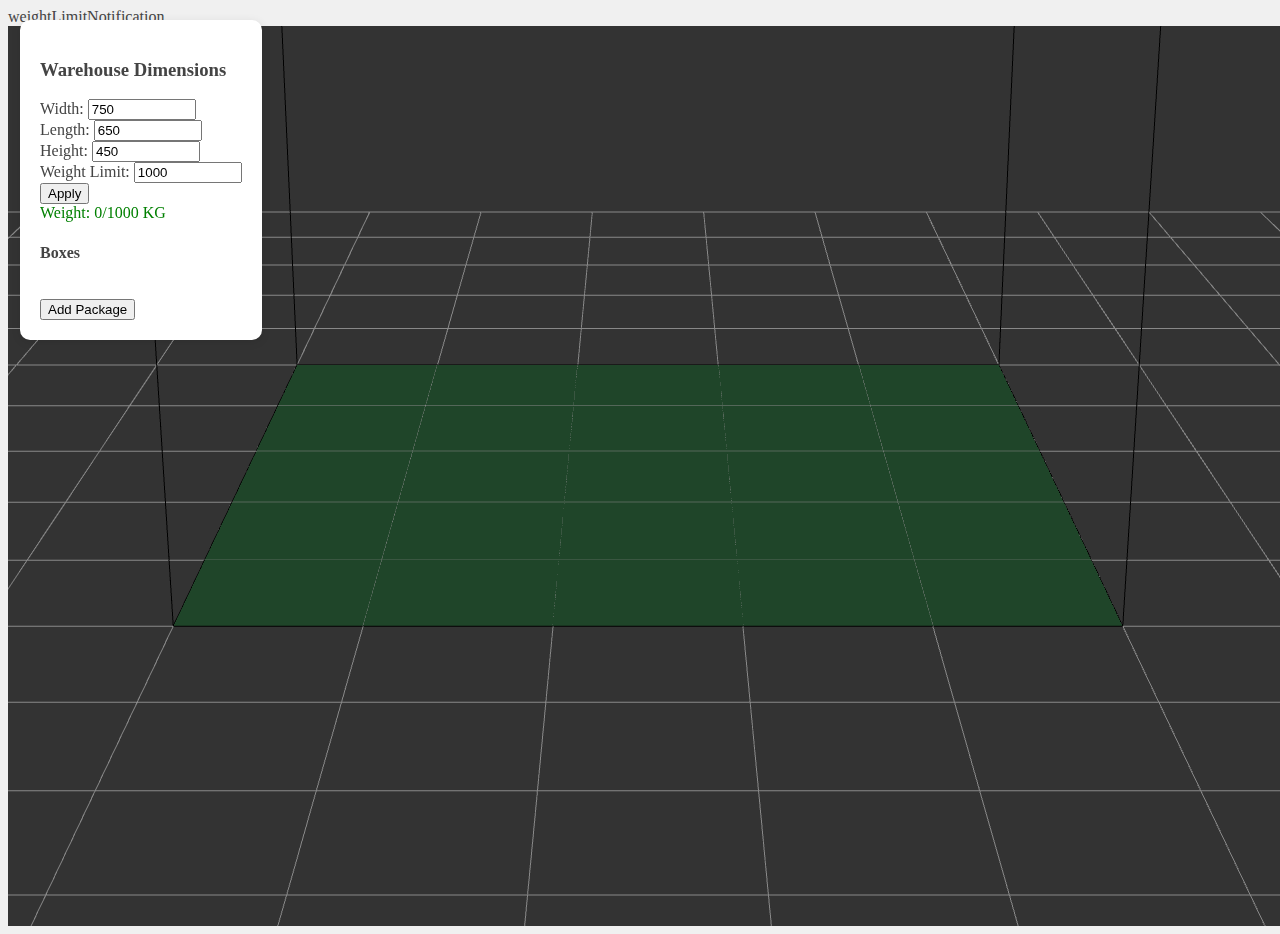
==== commit 155d9cf3: "add the final updates" ====
--- a/index.html
+++ b/index.html
@@ -25,6 +25,9 @@
 		<input type="number" id="weight-limit" value="1000" />
 		<br />
 		<button id="apply">Apply</button>
+		<br />
+		<label  id="weightLimitLabel">Weight</label>
+		<br />
 		<h4>Boxes</h4>
 		<div id="boxList">
 			<ul id="boxListItems"></ul>
@@ -89,10 +92,23 @@
 			</div>
 		</div>
 	</div>
-
+	weightLimitNotification
+	<div id="weightLimitNotification"
+		style="display:none; background-color: #f44336; color: white; padding: 15px; position: fixed; top: 20px; left: 50%; transform: translateX(-50%); z-index: 1000;">
+		Weight Limit Exceeded.
+	</div>
+	<div id="collidingObjectNotification"
+		style="display:none; background-color: #f44336; color: white; padding: 15px; position: fixed; top: 20px; left: 50%; transform: translateX(-50%); z-index: 1000;">
+		Can Not Edit A Colliding Package.
+	</div>
 	<div id="notification"
 		style="display:none; background-color: #f44336; color: white; padding: 15px; position: fixed; top: 20px; left: 50%; transform: translateX(-50%); z-index: 1000;">
 		This package cannot be placed on top of a non-stackable package.
+	</div>
+
+	<div id="notificationInvalidPlace"
+		style="display:none; background-color: #f44336; color: white; padding: 15px; position: fixed; top: 20px; left: 50%; transform: translateX(-50%); z-index: 1000;">
+		Package can not be placed here.
 	</div>
 
 	<div id="weightNotification"
@@ -161,16 +177,21 @@
 
 		let selectedPackageEdges = null; 
 
+		const inBoundSnapMargin = 10
 		let stackCounter = 0
 		let canStack = true;
 		let canPlace = false
-		let isInsideWarehouseCheck = false
 		let pressStartTime; // To store the timestamp when the pointer is pressed
 		const LONG_PRESS_THRESHOLD = 500; // Threshold in milliseconds for a long press
 
 		const mousePositionInWorld = new THREE.Vector3(); // For storing the result
 
 		const targetY = 0; //I prefer using constants instead of numbers
+
+		const redColor = 0xFF0000
+		const greenColor = 0x00FF00
+		const whiteColor = 0xFFFFFF
+		const blackColor = 0x000000
 
 		let isInEditor = true
 
@@ -247,9 +268,15 @@
 				warehouseDimensions.length = parseFloat(document.getElementById("length").value);
 				warehouseDimensions.height = parseFloat(document.getElementById("height").value);
 				warehouseDimensions.weightLimit = parseFloat(document.getElementById("weight-limit").value);
+				document.getElementById("weightLimitLabel").innerHTML = "Weight: "+totalWeight+"/"+warehouseDimensions.weightLimit+" KG"
+				calculateTotalWeight();
+				if (totalWeight>warehouseDimensions.weightLimit){
+					showNotification("weightLimitNotification");
+				};
 				createWarehouseSurface();
-
 			});
+			document.getElementById("weightLimitLabel").style.color = "green"
+			document.getElementById("weightLimitLabel").innerHTML= "Weight: "+totalWeight+"/"+warehouseDimensions.weightLimit+" KG"
 
 			document.getElementById("rotateButton").addEventListener("click", rotateParcel);
 			document.getElementById("editButton").addEventListener("click", editPackage);
@@ -273,13 +300,25 @@
 		});
 
 		function calculateTotalWeight() {
-			return packages.reduce((total, packageData) => total + packageData.weight, 0);
+			totalWeight = packages.reduce((total, packageData) => total + packageData.weight, 0);
+			document.getElementById("weightLimitLabel").innerHTML= "Weight: "+totalWeight+"/"+warehouseDimensions.weightLimit+" KG"
+			if (totalWeight>warehouseDimensions.weightLimit){
+				document.getElementById("weightLimitLabel").style.color = "red"
+			}else if (totalWeight==warehouseDimensions.weightLimit){
+				document.getElementById("weightLimitLabel").style.color = "black"
+			}else{
+				document.getElementById("weightLimitLabel").style.color = "green"
+			}
+			return totalWeight;
 		}
 
 		function editPackage(index = null) {
 			isInEditor = false;
+			document.getElementById("modal-width").disabled = false;
+			document.getElementById("modal-length").disabled = false;
+			document.getElementById("modal-height").disabled = false;
+			document.getElementById("modal-stack").disabled = false;
 			if (index !== undefined && index !== null && index >= 0) {
-
 				const pkg = packages[index];
 				const mesh = objects[index];
 
@@ -288,6 +327,7 @@
 					isInEditor = true;
 					return;
 				}
+				let isMeshColliding = checkCollisions(mesh)
 
 				edittingPackage = mesh;
 
@@ -299,6 +339,21 @@
 				document.getElementById("modal-weight").value = pkg.weight || 100;
 				document.getElementById("modal-note").value = pkg.note || "";
 				document.getElementById("modal-stack").checked = pkg.canStack || false;
+				if (isMeshColliding){
+					document.getElementById("modal-width").disabled = true;
+					document.getElementById("modal-length").disabled = true;
+					document.getElementById("modal-height").disabled = true;
+				}else{
+					document.getElementById("modal-width").disabled = false;
+					document.getElementById("modal-length").disabled = false;
+					document.getElementById("modal-height").disabled = false;
+				}
+
+				if(mesh.userData.packageData.topPackage != null){
+					document.getElementById("modal-stack").disabled = true;
+				}else{
+					document.getElementById("modal-stack").disabled = false;
+				}
 
 				document.getElementById("modal").style.display = "flex";
 
@@ -313,6 +368,7 @@
 					isInEditor = true;
 					return;
 				}
+				let isMeshColliding = checkCollisions(edittingPackage)
 
 				document.getElementById("modal-name").value = packageData.name || "";
 				document.getElementById("modal-width").value = packageData.width;
@@ -322,6 +378,21 @@
 				document.getElementById("modal-weight").value = packageData.weight;
 				document.getElementById("modal-note").value = packageData.note || "";
 				document.getElementById("modal-stack").checked = packageData.canStack || false;
+				if (isMeshColliding){
+					document.getElementById("modal-width").disabled = true;
+					document.getElementById("modal-length").disabled = true;
+					document.getElementById("modal-height").disabled = true;
+				}else{
+					document.getElementById("modal-width").disabled = false;
+					document.getElementById("modal-length").disabled = false;
+					document.getElementById("modal-height").disabled = false;
+				}
+
+				if(packageData.topPackage != null){
+					document.getElementById("modal-stack").disabled = true;
+				}else{
+					document.getElementById("modal-stack").disabled = false;
+				}
 
 				document.getElementById("modal").style.display = "flex";
 
@@ -329,6 +400,7 @@
 			} else if(rightClickedObject){
 				edittingPackage = rightClickedObject
 				const packageData = edittingPackage.userData.packageData;
+				let isMeshColliding = checkCollisions(rightClickedObject)
 
 				if (!packageData) {
 					alert("Package data is missing.");
@@ -344,6 +416,21 @@
 				document.getElementById("modal-weight").value = packageData.weight;
 				document.getElementById("modal-note").value = packageData.note || "";
 				document.getElementById("modal-stack").checked = packageData.canStack || false;
+				if (isMeshColliding){
+					document.getElementById("modal-width").disabled = true;
+					document.getElementById("modal-length").disabled = true;
+					document.getElementById("modal-height").disabled = true;
+				}else{
+					document.getElementById("modal-width").disabled = false;
+					document.getElementById("modal-length").disabled = false;
+					document.getElementById("modal-height").disabled = false;
+				}
+
+				if(packageData.topPackage != null){
+					document.getElementById("modal-stack").disabled = true;
+				}else{
+					document.getElementById("modal-stack").disabled = false;
+				}
 
 				document.getElementById("modal").style.display = "flex";
 
@@ -378,13 +465,6 @@
 			const updatedNote = document.getElementById("modal-note").value;
 			const updatedCanStack = document.getElementById("modal-stack").checked;
 
-			const totalWeight = calculateTotalWeight() - packageData.weight + updatedWeight;
-
-			if (totalWeight > warehouseDimensions.weightLimit) {
-				alert("The total weight exceeds the warehouse weight limit!");
-				return;
-			}
-
 			packageData.name = updatedName;
 			packageData.width = updatedWidth;
 			packageData.length = updatedLength;
@@ -407,6 +487,11 @@
 
 			updateBoxList();
 
+			calculateTotalWeight();
+			if (totalWeight>warehouseDimensions.weightLimit){
+				showNotification("weightLimitNotification");
+			};
+
 			render();
 
 			clearEditPackageData();
@@ -421,12 +506,16 @@
 		}
 
 		function openModal() {
+			document.getElementById("modal-width").disabled = false;
+			document.getElementById("modal-length").disabled = false;
+			document.getElementById("modal-height").disabled = false;
+			document.getElementById("modal-stack").disabled = false;
 			document.getElementById("modal").style.display = "flex";
 			isEditing = false;
 			isInEditor = false;
 		}
 
-		let margin = 5;
+		const margin = 5;
 
 		let lastPosition = { x: -warehouseDimensions.width / 2 - margin, y: 45, z: -warehouseDimensions.length / 2 - margin };  // Starting point for placing packages
 
@@ -440,16 +529,13 @@
 			const weight = parseFloat(document.getElementById("modal-weight").value || 100);
 			const note = document.getElementById("modal-note").value;
 			const canStack = document.getElementById("modal-stack").checked;
-			const onTopPackage = null;
-			const onUnderPackage = null;
+			const topPackage = null;
+			const underPackage = null;
+			const leftPackage = null;
+			const rightPackage = null;
+			const frontPackage = null;
+			const backPackage = null;
 			const isRotated = false;
-
-			const totalWeight = calculateTotalWeight() + weight;
-
-			if (totalWeight > warehouseDimensions.weightLimit) {
-				alert("Weight limit exceeded! The package cannot be added.");
-				return;
-			}
 
 			const newPackage = {
 				name,
@@ -460,8 +546,12 @@
 				weight,
 				note,
 				canStack,
-				onTopPackage,
-				onUnderPackage,
+				topPackage,
+				underPackage,
+				leftPackage,
+				rightPackage,
+				frontPackage,
+				backPackage,
 				isRotated,
 				type: 'parcel',
 			};
@@ -510,6 +600,10 @@
 			lastPosition.x = position.x + width;
 
 			updateBoxList();
+			calculateTotalWeight();
+			if (totalWeight > warehouseDimensions.weightLimit){
+				showNotification("weightLimitNotification");
+			};
 			render();
 			closeModal();
 		}
@@ -539,28 +633,6 @@
 				originalCollision,
 				marginCollision,
 			};
-		}
-
-		function checkTopCollision(selectedPackage, otherPackage, horizontalTolerance = -12.5) {
-			const selectedBox = new THREE.Box3().setFromObject(selectedPackage);
-			const otherBox = new THREE.Box3().setFromObject(otherPackage);
-
-			const selectedTop = selectedBox.max.y;
-			const selectedBottom = selectedBox.min.y;
-			const otherTop = otherBox.max.y;
-			const otherBottom = otherBox.min.y;
-
-			const isNearTop = selectedTop > otherBottom && selectedBottom <= otherTop;
-
-			const isHorizontallyOverlapping = selectedBox.min.x < otherBox.max.x + horizontalTolerance &&
-				selectedBox.max.x > otherBox.min.x - horizontalTolerance &&
-				selectedBox.min.z < otherBox.max.z && selectedBox.max.z > otherBox.min.z;
-
-			if (isNearTop && isHorizontallyOverlapping) {
-				return true;
-			}
-
-			return false;
 		}
 
 		function createWarehouseSurface() {
@@ -595,7 +667,7 @@
 			const wireframeEdges = new THREE.EdgesGeometry(geometry);
 			const wireframe = new THREE.LineSegments(wireframeEdges, wireframeMaterial);
 
-			wireframe.position.set(0, warehouseDimensions.height / 2 + 5, 0); // Adjust the Y position, for example, move it slightly above
+			wireframe.position.set(0, warehouseDimensions.height / 2, 0); // Adjust the Y position, for example, move it slightly above
 
 			warehouseGroup = new THREE.Group();
 			warehouseGroup.add(blackPlane); // Add black plane beneath the grid
@@ -615,23 +687,6 @@
 		let lastValidPosition = new THREE.Vector3();
 
 		function getMousePosition(event) {
-			/**Previous Camera Position Code
-			pointer.set(
-				(event.clientX / window.innerWidth) * 2 - 1,
-				-(event.clientY / window.innerHeight) * 2 + 1
-			);
-			const ray = new THREE.Raycaster();
-			ray.setFromCamera(pointer, camera);
-			const intersects = ray.intersectObjects(objects, false);
-			if (intersects.length > 0) {
-				lastValidPosition.copy(intersects[0].point);
-				return intersects[0].point;
-			}
-			return lastValidPosition;
-			**/
-
-			//Here is a new camera position script that does not rely on intersections
-			
 			// Convert screen coordinates to normalized device coordinates (NDC)
 			pointer.set(
 				(event.clientX / window.innerWidth) * 2 - 1, // X: -1 to 1
@@ -654,105 +709,161 @@
 
 
 		function onPointerMove(event) {
+			setPointer()
+			if (stickToCursor && selectedPackage) {
+				if(!isInEditor){
+					stickToCursor = false
+					selectedPackage = false
+				}else{
+					handlePackagePosition()
+				}
+				if (!isBoxInsideWarehouse()) {
+					changeEdgeColor(redColor)
+					document.getElementById("warningMessage").style.display = "block";  // Show warning message
+				} else {
+					changeEdgeColor(greenColor)
+					document.getElementById("warningMessage").style.display = "none";  // Hide warning message
+				}
+				console.log("stack count is ",stackCounter)
+				if (handleMovementCollisions() == 0 ){
+					handleNoCollisionLogic()
+				}else{
+					isColliding = true
+					handleStackLogic()
+				}
+			}
+			render();
+		}
+
+		function setPointer(){
 			pointer.set(
 				(event.clientX / window.innerWidth) * 2 - 1,
 				-(event.clientY / window.innerHeight) * 2 + 1
 			);
 			raycaster.setFromCamera(pointer, camera);
-
-			const intersects = raycaster.intersectObjects(objects, false);
-
-			if (stickToCursor && selectedPackage) {
-				if(!isInEditor){
-					stickToCursor = false
-					selectedPackage = false
-				}else{
-					const mousePos = getMousePosition(event);
-					if (mousePos) {
-						selectedPackage.position.x = mousePos.x;
-						selectedPackage.position.z = mousePos.z;
-					}
-				}
-				const isInsideWarehouse = isBoxInsideWarehouse(warehouseDimensions)
-
-				if (!isInsideWarehouse) {
-					isInsideWarehouseCheck = false
-					changeEdgeColor(0xFF0000)
-					document.getElementById("warningMessage").style.display = "block";  // Show warning message
-				} else {
-					changeEdgeColor(0x00FF00)
-					isInsideWarehouseCheck = true
-					document.getElementById("warningMessage").style.display = "none";  // Hide warning message
-				}
-				isColliding = true
-				let collisionCount = 0
-				for (const obj of objects) {
-					if (obj !== selectedPackage && obj.userData.type === 'parcel') {
-						const otherPackage = obj;
-						const collisions = checkCollision(selectedPackage, otherPackage)
-						const areColliding = collisions.originalCollision
-						const areMarginColliding = collisions.marginCollision
-						if (areColliding && obj.userData) {
-							collisionCount = collisionCount + 1
-							collidingObject = obj
-							if (!areMarginColliding){
-								if(stackCounter === 0){
-									console.log("outside margin")
-									changeEdgeColor(0x00FF00)
-									canStack = false;
-									canPlace = true;
-									selectedPackage.position.y = getPackageHeight(selectedPackage);
-								}
-							}else{
-								console.log("inside margin")
-								stackCounter = stackCounter + 1
-								const otherPackageTop = otherPackage.position.y + getPackageHeight(otherPackage);
-								selectedPackage.position.y = otherPackageTop + getPackageHeight(selectedPackage);
+		}
+
+		function handlePackagePosition(){
+			const mousePos = getMousePosition(event);
+			if (mousePos) {
+				if (!adjustPackagePositionToWareHouseBounds(mousePos)){
+					selectedPackage.position.x = mousePos.x;
+					selectedPackage.position.z = mousePos.z;
+				}
+			}
+		}
+
+		function adjustPackagePositionToWareHouseBounds(mousePos){
+			const boxHalfWidth = getPackageWidth(selectedPackage) / 2;
+			const boxHalfLength = selectedPackage.geometry.parameters.depth / 2; // For length (z-axis)
+
+			const minX = mousePos.x - boxHalfWidth;
+			const maxX = mousePos.x + boxHalfWidth;
+			const minZ = mousePos.z - boxHalfLength;
+			const maxZ = mousePos.z + boxHalfLength;
+
+			const warehouseMinX = -warehouseDimensions.width / 2;
+			const warehouseMaxX = warehouseDimensions.width / 2;
+			const warehouseMinZ = -warehouseDimensions.length / 2;
+			const warehouseMaxZ = warehouseDimensions.length / 2;
+
+			const isCloseMinX = Math.abs(warehouseMinX-minX)
+			const isCloseMaxX = Math.abs(warehouseMaxX-maxX)
+			const isCloseMinZ = Math.abs(warehouseMinZ-minZ)
+			const isCloseMaxZ = Math.abs(warehouseMaxZ-maxZ)
+			let isInBound = false
+			if (isCloseMinX<inBoundSnapMargin){
+				if (isCloseMaxX<inBoundSnapMargin && isCloseMaxX<isCloseMinX){
+					selectedPackage.position.x = warehouseMaxX - boxHalfWidth
+					isInBound = true
+				}else{
+					selectedPackage.position.x = warehouseMinX + boxHalfWidth
+					isInBound = true
+				}
+			}else if(isCloseMaxX<inBoundSnapMargin){
+				selectedPackage.position.x = warehouseMaxX - boxHalfWidth
+				isInBound = true
+			}else{
+				selectedPackage.position.x = mousePos.x;
+			}
+			if (isCloseMinZ<inBoundSnapMargin){
+				if (isCloseMaxZ<inBoundSnapMargin && isCloseMaxZ<isCloseMinZ){
+					selectedPackage.position.z = warehouseMaxZ - boxHalfLength
+					isInBound = true
+				}else{
+					selectedPackage.position.z = warehouseMinZ + boxHalfLength
+					isInBound = true
+				}
+			}else if(isCloseMaxZ<inBoundSnapMargin){
+				selectedPackage.position.z = warehouseMaxZ - boxHalfLength
+				isInBound = true
+			}else{
+				selectedPackage.position.z = mousePos.z;
+			}
+
+			return isInBound;
+		}
+
+		function handleMovementCollisions(){
+			let collisionCount = 0
+			for (const obj of objects) {
+				if (obj !== selectedPackage && obj.userData.type === 'parcel') {
+					const otherPackage = obj;
+					const collisions = checkCollision(selectedPackage, otherPackage)
+					const areColliding = collisions.originalCollision
+					const areMarginColliding = collisions.marginCollision
+					if (areColliding && obj.userData) {
+						collisionCount = collisionCount + 1
+						collidingObject = obj
+						if (!areMarginColliding){
+							if(stackCounter === 0){
+								console.log("outside margin")
+								changeEdgeColor(greenColor)
+								canStack = false;
+								canPlace = true;
+								selectedPackage.position.y = getPackageHeight(selectedPackage);
 							}
+						}else{
+							console.log("inside margin")
+							stackCounter = stackCounter + 1
+							const otherPackageTop = otherPackage.position.y + getPackageHeight(otherPackage);
+							selectedPackage.position.y = otherPackageTop + getPackageHeight(selectedPackage);
 						}
 					}
 				}
-				console.log("stack count is ",stackCounter)
-				if (collisionCount == 0 ){
-					stackCounter = 0
-					console.log("collision count is 0")
-					isColliding = false
+			}
+			return collisionCount
+		}
+
+		function handleNoCollisionLogic(){
+			stackCounter = 0
+			console.log("collision count is 0")
+			isColliding = false
+			canPlace = true;
+			if (selectedPackage){
+				selectedPackage.position.y = getPackageHeight(selectedPackage)
+			}
+		}
+
+		function handleStackLogic(){
+			if(stackCounter !=0 && collidingObject){
+				if (collidingObject.userData.packageData.canStack) {
+					changeEdgeColor(greenColor)
+					canStack = true;
 					canPlace = true;
-					if (selectedPackage){
-						selectedPackage.position.y = getPackageHeight(selectedPackage)
-					}
-				}else if(collisionCount>1){
+					console.log("can stack")
+				}else {
+					changeEdgeColor(redColor);
+					canStack = false;
 					canPlace = false;
-					changeEdgeColor(0xFF0000);
-					const notification = document.getElementById('manyCollisionsNotification');
+					const notification = document.getElementById('notification');
 					notification.style.display = 'block';
 					setTimeout(() => {
 						notification.style.display = 'none';
 					}, 1000);
 					console.log("can not stack")
-				}else{
-					if(stackCounter !=0 && collidingObject){
-						if (collidingObject.userData.packageData.canStack) {
-							changeEdgeColor(0x00FF00)
-							canStack = true;
-							canPlace = true;
-							console.log("can stack")
-						}else {
-							changeEdgeColor(0xFF0000);
-							canStack = false;
-							canPlace = false;
-							const notification = document.getElementById('notification');
-							notification.style.display = 'block';
-							setTimeout(() => {
-								notification.style.display = 'none';
-							}, 1000);
-							console.log("can not stack")
-						}
-					}
-				}
-			}
-
-			render();
+				}
+			}
 		}
 
 		function getPackageHeight(mPackage){
@@ -779,36 +890,11 @@
 			}
 		}
 
-		function isBoxInsideWarehouse(warehouseDimensions) {
-			// Get the dimensions of the box (package)
-			const boxHalfWidth = selectedPackage.geometry.parameters.width / 2;
-			const boxHalfLength = selectedPackage.geometry.parameters.depth / 2; // For length (z-axis)
-
-			// Calculate the outer edges of the box
-			const minX = selectedPackage.position.x - boxHalfWidth;
-			const maxX = selectedPackage.position.x + boxHalfWidth;
-			const minZ = selectedPackage.position.z - boxHalfLength;
-			const maxZ = selectedPackage.position.z + boxHalfLength;
-
-			// Warehouse boundaries with margin
-			const warehouseMinX = -warehouseDimensions.width / 2;
-			const warehouseMaxX = warehouseDimensions.width / 2;
-			const warehouseMinZ = -warehouseDimensions.length / 2;
-			const warehouseMaxZ = warehouseDimensions.length / 2;
-
-			// Check if the box is entirely inside the warehouse
-			const isInside =
-				minX >= warehouseMinX &&
-				maxX <= warehouseMaxX &&
-				minZ >= warehouseMinZ &&
-				maxZ <= warehouseMaxZ;
-
-			return isInside;
-		}
-
+		/**
+		 * Click Listeners Start
+		 * **/
 		function onPointerDown(event){
 			if (event.button === 0) {
-				console.log("Left click pressed.");
 				if (contextMenuVisible) return;
 				pressStartTime = Date.now();
 			}
@@ -817,273 +903,19 @@
 		function onPointerUp(event) {
 			if (event.button === 0) {
 				console.log("Left click released.");
-				if(!isInEditor){
+				if(!isInEditor){//This disables any interraction if user is editting or adding a package
 					stickToCursor = false
 					selectedPackage = false
 					return;
 				}
-				/**MOVED FROM POINTER DOWN START**/
-
 				/**WE NEED TO MAKE SURE THAT CAMERA MOVEMENT AND 
 				 * DRAGGING AN OBJECT DO NOT HAPPEN IN THE SAME TIME
 				 * THE BEST WAY IS TO TRIGGER BOTH OF THEN IN POINTER UP**/
-
 				const pressDuration = Date.now() - pressStartTime;//This determines of the user clicked on an object
 				if(pressDuration<LONG_PRESS_THRESHOLD){
-					const mousePos = getMousePosition(event);
-
-					if (mousePos) {
-						if (stickToCursor){
-							dropObject()
-						}else{
-							pickObject(mousePos.x,mousePos.z,targetY)
-						}
-					}
-					return
-				}
-				/**MOVED FROM POINTER DOWN END**/
-				if (isDragging) {
-					isDragging = false;
-					cameraControls.enabled = true;
-					document.getElementById("warningMessage").style.display = "none";
-				}
-			}
-		}
-
-		function dropObject(){
-			/** Set off outlines here **/
-			if(isInsideWarehouseCheck && canPlace){
-				if(isColliding && collidingObject){
-					if (canStack) {
-						console.log("dropped object can stack")
-						/** which means the object is being stacked **/
-						if (getPackageWidth(selectedPackage) > getPackageWidth(collidingObject)){
-							const notification = document.getElementById('scaleNotification');
-							notification.style.display = 'block';  
-							setTimeout(() => {
-								notification.style.display = 'none';  // Hide after 2 seconds
-								isInEditor = true
-							}, 2000);
-							return;
-						}
-						if (selectedPackage.userData.length > collidingObject.userData.packageData.length){
-							const notification = document.getElementById('scaleNotification');
-							notification.style.display = 'block';  
-							setTimeout(() => {
-								notification.style.display = 'none';  // Hide after 2 seconds
-								isInEditor = true
-							}, 2000);
-							return;
-						}
-						if (selectedPackage.userData.packageData.weight > collidingObject.userData.packageData.weight){
-							const notification = document.getElementById('weightNotification');
-							notification.style.display = 'block';  
-							setTimeout(() => {
-								notification.style.display = 'none';  // Hide after 2 seconds
-								isInEditor = true
-							}, 2000);
-							return;
-						}
-						stickToCursor = false;
-						hideEdges()
-						stackObjectOnTop()
-						clearSelectedObjectData()
-						return;
-					}else {				
-						console.log("dropped object can not stack")		
-						stickToCursor = false;
-						hideEdges()
-						snapPackageToCollider()
-						clearSelectedObjectData()
-					}
-				}else{
-					if(isColliding){
-						console.log("dropped object but colliding")
-						const notification = document.getElementById('notification');
-						notification.style.display = 'block';  
-						setTimeout(() => {
-							notification.style.display = 'none';  // Hide after 2 seconds
-							isInEditor = true
-						}, 2000);
-						return;
-					}else{
-						console.log("dropped object not colliding")
-						hideEdges()
-						stickToCursor = false
-						clearSelectedObjectData()
-					}
-				}
-			}
-		}
-
-		function stackObjectOnTop(){
-			selectedPackage.userData.packageData.onUnderPackage = collidingObject
-			collidingObject.userData.packageData.onTopPackage = selectedPackage
-			const otherPackageTop = collidingObject.position.y + getPackageHeight(collidingObject);
-			selectedPackage.position.y = otherPackageTop + getPackageHeight(selectedPackage)
-			selectedPackage.position.z = collidingObject.position.z
-			selectedPackage.position.x = collidingObject.position.x
-		}
-
-		function snapPackageToCollider() {
-			if (selectedPackage && collidingObject) {
-				// Get bounding boxes of the selected package and the colliding object
-				const selectedBox = new THREE.Box3().setFromObject(selectedPackage);
-				const collidingBox = new THREE.Box3().setFromObject(collidingObject);
-
-				// Calculate the center of the selected package
-				const selectedCenter = new THREE.Vector3();
-				selectedBox.getCenter(selectedCenter);
-
-				// Calculate the center and size of the colliding object
-				const collidingCenter = new THREE.Vector3();
-				collidingBox.getCenter(collidingCenter);
-
-				const collidingSize = new THREE.Vector3();
-				collidingBox.getSize(collidingSize);
-
-				// Calculate face positions relative to the colliding object
-				const packageHeightCalculated = getPackageHeight(selectedPackage)
-				const faces = {
-					front: new THREE.Vector3(collidingCenter.x, packageHeightCalculated, collidingBox.max.z),
-					back: new THREE.Vector3(collidingCenter.x, packageHeightCalculated, collidingBox.min.z),
-					left: new THREE.Vector3(collidingBox.min.x, packageHeightCalculated, collidingCenter.z),
-					right: new THREE.Vector3(collidingBox.max.x, packageHeightCalculated, collidingCenter.z),
-				};
-
-				// Find the closest face
-				let closestFace = null;
-				let minDistance = Infinity;
-
-				for (const [face, position] of Object.entries(faces)) {
-					const distance = selectedCenter.distanceTo(position);
-					console.log(`Distance to ${face}:`, distance); // Debugging
-					if (distance < minDistance) {
-						minDistance = distance;
-						closestFace = face;
-					}
-				}
-
-				// Calculate the size of the selected package
-				const selectedSize = new THREE.Vector3();
-				selectedBox.getSize(selectedSize);
-
-				// Snap the selected package to the closest face
-				switch (closestFace) {
-					case 'front':
-						selectedPackage.position.set(
-							collidingCenter.x,
-							packageHeightCalculated,
-							collidingBox.max.z + selectedSize.z / 2
-						);
-						break;
-					case 'back':
-						selectedPackage.position.set(
-							collidingCenter.x,
-							packageHeightCalculated,
-							collidingBox.min.z - selectedSize.z / 2
-						);
-						break;
-					case 'left':
-						selectedPackage.position.set(
-							collidingBox.min.x - selectedSize.x / 2,
-							packageHeightCalculated,
-							collidingCenter.z
-						);
-						break;
-					case 'right':
-						selectedPackage.position.set(
-							collidingBox.max.x + selectedSize.x / 2,
-							packageHeightCalculated,
-							collidingCenter.z
-						);
-						break;
-				}
-
-				console.log(`Snapped to ${closestFace} face of the collider.`);
-			} else {
-				console.warn("No selected package or colliding object.");
-			}
-		}
-
-
-		function clearSelectedObjectData(){
-			isColliding = false;
-			collidingObject = null;
-			selectedPackage = null;
-		}
-
-		function pickObject(xPos,zPos,yPos){
-			if (isInEditor){
-				clearSelectedObjectData()
-				const intersects = raycaster.intersectObjects(objects, false);
-				if (intersects.length > 0 && intersects[0].object.userData.type === 'parcel') {
-					selectedPackage = intersects[0].object;
-					if(selectedPackage.userData.packageData.onTopPackage != null){
-						clearSelectedObjectData()
-						stickToCursor = false
-						const notification = document.getElementById('stackedNotification');
-						notification.style.display = 'block';  
-						setTimeout(() => {
-							notification.style.display = 'none';  // Hide after 2 seconds
-							isInEditor = true
-						}, 2000);
-					}else{
-						addEdgesToPackage()
-						const underPackage = selectedPackage.userData.packageData.onUnderPackage
-						if(underPackage != null){
-							underPackage.userData.packageData.onTopPackage = null
-						}
-						/** Set on outlines here **/
-						stickToCursor = true;
-						selectedPackage.position.x = xPos;
-						selectedPackage.position.z = zPos;
-						if (selectedPackage.userData.packageData.isRotated){
-							selectedPackage.position.y = selectedPackage.geometry.parameters.width/2
-						}else{
-							selectedPackage.position.y = selectedPackage.geometry.parameters.height/2
-						}
-					}
-				}
-			}
-		}
-
-		function addEdgesToPackage() {
-			if(selectedPackage){
-				if (!selectedPackage.geometry) {
-					console.error("The provided object does not have geometry.");
-					return;
-				}
-				// Create edges geometry from the selectedPackage's geometry
-				const edgesGeometry = new THREE.EdgesGeometry(selectedPackage.geometry);
-				// Create a material with white color
-				const edgesMaterial = new THREE.LineBasicMaterial({ color: 0xFFFFFF });
-				// Create the edges as LineSegments
-				const edges = new THREE.LineSegments(edgesGeometry, edgesMaterial);
-				// Add the edges to the scene
-				selectedPackage.add(edges);
-				// Return the edges for further manipulation if needed
-				return edges;
-			}
-		}
-
-		function hideEdges(){
-			if(selectedPackage){
-				for (let i = selectedPackage.children.length - 1; i >= 0; i--) {
-					const child = selectedPackage.children[i];
-					if (child instanceof THREE.LineSegments) {
-						selectedPackage.remove(child);
-					}
-				}
-			}
-		}
-
-		function changeEdgeColor(color) {
-			for (const child of selectedPackage.children) {
-				// Check if the child is a LineSegments (edges)
-				if (child instanceof THREE.LineSegments) {
-					// Change the color of the material
-					child.material.color.set(color);
+					packageClicked()
+				}else if (isDragging) {
+					stopDragging()
 				}
 			}
 		}
@@ -1126,6 +958,372 @@
 			}
 		}
 
+		/**
+		 * Click Listeners End
+		 * **/
+
+		function packageClicked(){
+			const mousePos = getMousePosition(event);
+			if (mousePos) {
+				if (stickToCursor){
+					dropObject()
+				}else{
+					pickObject(mousePos.x,mousePos.z,targetY)
+				}
+			}
+		}
+
+		function stopDragging(){
+			isDragging = false;
+			cameraControls.enabled = true;
+			document.getElementById("warningMessage").style.display = "none";
+		}
+
+		function dropObject(){
+			/** Set off outlines here **/
+			if(canPlace){
+				if(isColliding && collidingObject){
+					if (canStack) {
+						console.log("dropped object can stack")
+						/** which means the object is being stacked **/
+						if (checkPackageBiggerThanPackage(selectedPackage,collidingObject)){
+							showNotification('scaleNotification',2000);
+						}else if (checkPackageHeavierThanPackage(selectedPackage,collidingObject)){
+							showNotification('weightNotification',2000);
+						}else{
+							stackObjectOnTop();
+						}
+					}else {	
+						snapPackageToCollider();
+					}
+				}else{
+					if(isColliding){
+						showNotification('notification',2000);
+					}else{
+						freeDropObject()
+					}
+				}
+			}
+		}
+
+		function isBoxInsideWarehouse() {
+			if(!selectedPackage){
+				return false;
+			}
+			// Get the dimensions of the box (package)
+			const boxHalfWidth = getPackageWidth(selectedPackage) / 2;
+			const boxHalfLength = selectedPackage.geometry.parameters.depth / 2; // For length (z-axis)
+
+			// Calculate the outer edges of the box
+			const minX = selectedPackage.position.x - boxHalfWidth;
+			const maxX = selectedPackage.position.x + boxHalfWidth;
+			const minZ = selectedPackage.position.z - boxHalfLength;
+			const maxZ = selectedPackage.position.z + boxHalfLength;
+
+			// Warehouse boundaries with margin
+			const warehouseMinX = -warehouseDimensions.width / 2;
+			const warehouseMaxX = warehouseDimensions.width / 2;
+			const warehouseMinZ = -warehouseDimensions.length / 2;
+			const warehouseMaxZ = warehouseDimensions.length / 2;
+
+			// Check if the box is entirely inside the warehouse
+			const isInside =
+				minX >= warehouseMinX &&
+				maxX <= warehouseMaxX &&
+				minZ >= warehouseMinZ &&
+				maxZ <= warehouseMaxZ;
+
+			return isInside;
+		}
+
+		function checkPackageBiggerThanPackage(package1,package2){
+			if (!(package1 && package2)){
+				return false;
+			}else{
+				const widthComparison = getPackageWidth(package1) > getPackageWidth(package2)
+				const lengthComparison = package1.userData.packageData.length > package2.userData.packageData.length
+				return widthComparison || lengthComparison;
+			}
+		}
+
+		function checkPackageHeavierThanPackage(package1,package2){
+			if (package1 && package2){
+				return package1.userData.packageData.weight > package2.userData.packageData.weight;
+			}else{
+				return false;
+			}
+		}
+
+		function showNotification(notificationName, notificationDuration = 2000){
+			const notification = document.getElementById(notificationName);
+			notification.style.display = 'block';  
+			setTimeout(() => {
+				notification.style.display = 'none';
+				isInEditor = true
+			}, notificationDuration);
+		}
+
+		function freeDropObject(){
+			stickToCursor = false;
+			confirmDropObject();
+		}
+
+		function stackObjectOnTop(){
+			stickToCursor = false;
+			selectedPackage.userData.packageData.underPackage = collidingObject;
+			collidingObject.userData.packageData.topPackage = selectedPackage;
+			const otherPackageTop = collidingObject.position.y + getPackageHeight(collidingObject);
+			selectedPackage.position.y = otherPackageTop + getPackageHeight(selectedPackage);
+			selectedPackage.position.z = collidingObject.position.z;
+			selectedPackage.position.x = collidingObject.position.x;
+			confirmDropObject();
+		}
+
+		function snapPackageToCollider() {			
+			stickToCursor = false;
+			if (selectedPackage && collidingObject) {
+				// Get bounding boxes of the selected package and the colliding object
+				const selectedBox = new THREE.Box3().setFromObject(selectedPackage);
+				const collidingBox = new THREE.Box3().setFromObject(collidingObject);
+
+				// Calculate the center of the selected package
+				const selectedCenter = new THREE.Vector3();
+				selectedBox.getCenter(selectedCenter);
+
+				// Calculate the center and size of the colliding object
+				const collidingCenter = new THREE.Vector3();
+				collidingBox.getCenter(collidingCenter);
+
+				const collidingSize = new THREE.Vector3();
+				collidingBox.getSize(collidingSize);
+
+				// Calculate face positions relative to the colliding object
+				const packageHeightCalculated = getPackageHeight(selectedPackage)
+				const faces = getFaces(collidingCenter,packageHeightCalculated,collidingBox)
+
+				// Find the closest face
+				let closestFace = null;
+				let minDistance = Infinity;
+
+				for (const [face, position] of Object.entries(faces)) {
+					const distance = selectedCenter.distanceTo(position);
+					if (distance < minDistance) {
+						minDistance = distance;
+						closestFace = face;
+					}
+				}
+
+				// Calculate the size of the selected package
+				const selectedSize = new THREE.Vector3();
+				selectedBox.getSize(selectedSize);
+				snapToClosestFace(closestFace,packageHeightCalculated,collidingCenter,collidingBox,selectedSize)
+			}
+			confirmDropObject();
+		}
+
+		function getFaces(collidingCenter,packageHeightCalculated,collidingBox){
+			return {
+					front: new THREE.Vector3(collidingCenter.x, packageHeightCalculated, collidingBox.max.z),
+					back: new THREE.Vector3(collidingCenter.x, packageHeightCalculated, collidingBox.min.z),
+					left: new THREE.Vector3(collidingBox.min.x, packageHeightCalculated, collidingCenter.z),
+					right: new THREE.Vector3(collidingBox.max.x, packageHeightCalculated, collidingCenter.z),
+				};
+		}
+
+		function snapToClosestFace(closestFace,packageHeight,collidingCenter,collidingBox,selectedSize){
+			switch (closestFace) {
+				case 'front':
+					selectedPackage.position.set(
+						collidingCenter.x,
+						packageHeight,
+						collidingBox.max.z + selectedSize.z / 2
+					);
+					break;
+				case 'back':
+					selectedPackage.position.set(
+						collidingCenter.x,
+						packageHeight,
+						collidingBox.min.z - selectedSize.z / 2
+					);
+					break;
+				case 'left':
+					selectedPackage.position.set(
+						collidingBox.min.x - selectedSize.x / 2,
+						packageHeight,
+						collidingCenter.z
+					);
+					break;
+				case 'right':
+					selectedPackage.position.set(
+						collidingBox.max.x + selectedSize.x / 2,
+						packageHeight,
+						collidingCenter.z
+					);
+					break;
+			}
+		}
+
+		function confirmDropObject(){
+			if(confirmSafePlace()){
+				if(isBoxInsideWarehouse()){
+					document.getElementById("warningMessage").style.display = "none";  // Hide warning message
+					hideEdges();
+				}else{
+					changeEdgeColor(redColor);
+				}
+				clearSelectedObjectData();
+			}else{
+				stickToCursor = true
+				showNotification('notificationInvalidPlace',2000)
+			}
+		}
+
+		function confirmSafePlace(){
+			if(selectedPackage){
+				const selectedPackageOriginalCollision = new THREE.Box3().setFromObject(selectedPackage);
+				const selectedPackageCollision =  new THREE.Box3(
+					selectedPackageOriginalCollision.min.clone().addScalar(1),
+					selectedPackageOriginalCollision.max.clone().addScalar(-1)
+				);
+				let existingCollisions = 0
+				for(const obj of objects){
+					const objCollision = new THREE.Box3().setFromObject(obj);
+					if(selectedPackageCollision.intersectsBox(objCollision)){
+						if (existingCollisions == 0){
+							existingCollisions = 1
+						}else{
+							return false
+						}
+					}
+				}
+				return true;
+			}else{
+				return true;
+			}
+		}
+
+		function checkCollisions(pkg){
+			if(pkg){
+				const selectedPackageOriginalCollision = new THREE.Box3().setFromObject(pkg);
+				const selectedPackageCollision =  new THREE.Box3(
+					selectedPackageOriginalCollision.min.clone().addScalar(-1),
+					selectedPackageOriginalCollision.max.clone().addScalar(1)
+				);
+				let existingCollisions = 0
+				for(const obj of objects){
+					const objOriginalCollision = new THREE.Box3().setFromObject(obj);
+					const objCollision =  new THREE.Box3(
+						objOriginalCollision.min.clone().addScalar(-1),
+						objOriginalCollision.max.clone().addScalar(1)
+					);
+					if(selectedPackageCollision.intersectsBox(objCollision)){
+						if (existingCollisions == 0){
+							existingCollisions = 1
+						}else{
+							return true
+						}
+					}
+				}
+				return false;
+			}else{
+				return false;
+			}
+		}
+
+		function clearSelectedObjectData(){
+			isColliding = false;
+			collidingObject = null;
+			selectedPackage = null;
+		}
+
+		function pickObject(xPos,zPos,yPos){
+			if (isInEditor){
+				clearSelectedObjectData()
+				const intersects = raycaster.intersectObjects(objects, false);
+				if (intersects.length > 0 && intersects[0].object.userData.type === 'parcel') {
+					selectedPackage = intersects[0].object;
+					if(selectedPackage.userData.packageData.topPackage != null){
+						clearSelectedObjectData()
+						stickToCursor = false
+						const notification = document.getElementById('stackedNotification');
+						notification.style.display = 'block';  
+						setTimeout(() => {
+							notification.style.display = 'none';  // Hide after 2 seconds
+							isInEditor = true
+						}, 2000);
+					}else{
+						addEdgesToPackage()
+						clearStickyRefs()
+						/** Set on outlines here **/
+						stickToCursor = true;
+						selectedPackage.position.x = xPos;
+						selectedPackage.position.z = zPos;
+						if (selectedPackage.userData.packageData.isRotated){
+							selectedPackage.position.y = selectedPackage.geometry.parameters.width/2
+						}else{
+							selectedPackage.position.y = selectedPackage.geometry.parameters.height/2
+						}
+					}
+				}
+			}
+		}
+
+		function clearStickyRefs(){
+			const underPackage = selectedPackage.userData.packageData.underPackage
+			if(underPackage != null){
+				selectedPackage.userData.packageData.underPackage = null
+				underPackage.userData.packageData.topPackage = null
+			}
+		}
+
+		function addEdgesToPackage() {
+			if(selectedPackage){
+				if (!selectedPackage.geometry) {
+					console.error("The provided object does not have geometry.");
+					return;
+				}
+				for (let i = selectedPackage.children.length - 1; i >= 0; i--) {
+					const child = selectedPackage.children[i];
+					if (child instanceof THREE.LineSegments) {
+						return;
+					}
+				}
+				// Create edges geometry from the selectedPackage's geometry
+				const edgesGeometry = new THREE.EdgesGeometry(selectedPackage.geometry);
+				// Create a material with white color
+				const edgesMaterial = new THREE.LineBasicMaterial({ color: 0xFFFFFF });
+				// Create the edges as LineSegments
+				const edges = new THREE.LineSegments(edgesGeometry, edgesMaterial);
+				// Add the edges to the scene
+				selectedPackage.add(edges);
+				// Return the edges for further manipulation if needed
+				return edges;
+			}
+		}
+
+		function hideEdges(){
+			if(selectedPackage){
+				for (let i = selectedPackage.children.length - 1; i >= 0; i--) {
+					const child = selectedPackage.children[i];
+					if (child instanceof THREE.LineSegments) {
+						selectedPackage.remove(child);
+					}
+				}
+			}
+		}
+
+		function changeEdgeColor(color) {
+			if(selectedPackage){
+				for (const child of selectedPackage.children) {
+					// Check if the child is a LineSegments (edges)
+					if (child instanceof THREE.LineSegments) {
+						// Change the color of the material
+						child.material.color.set(color);
+					}
+				}
+			}
+		}
+
 		function EditObject(){
 			if (isInEditor){
 				const intersects = raycaster.intersectObjects(objects, false);
@@ -1151,28 +1349,36 @@
 
 		function rotateParcel() {
 			if(rightClickedObject){
-				if (rightClickedObject.userData.packageData.isRotated){
-					rightClickedObject.userData.packageData.isRotated = false
-					rightClickedObject.position.y = rightClickedObject.geometry.parameters.height/2
-					rightClickedObject.rotation.x = 0;
-				}else{
-					rightClickedObject.userData.packageData.isRotated = true
-					rightClickedObject.position.y = rightClickedObject.geometry.parameters.width/2
-					rightClickedObject.rotation.x = Math.PI / 2;
-				}
-				render();
+				if (checkCollisions(rightClickedObject)){
+					showNotification("collidingObjectNotification")
+				}else{
+					if (rightClickedObject.userData.packageData.isRotated){
+						rightClickedObject.userData.packageData.isRotated = false
+						rightClickedObject.position.y = rightClickedObject.geometry.parameters.height/2
+						rightClickedObject.rotation.x = 0;
+					}else{
+						rightClickedObject.userData.packageData.isRotated = true
+						rightClickedObject.position.y = rightClickedObject.geometry.parameters.width/2
+						rightClickedObject.rotation.x = Math.PI / 2;
+					}
+					render();
+				}
 			}
 			else if (selectedPackage) {
-				if (selectedPackage.userData.packageData.isRotated){
-					selectedPackage.userData.packageData.isRotated = false
-					selectedPackage.position.y = rightClickedObject.geometry.parameters.height/2
-					selectedPackage.rotation.x = 0;
-				}else{
-					selectedPackage.userData.packageData.isRotated = true
-					selectedPackage.position.y = rightClickedObject.geometry.parameters.width/2
-					selectedPackage.rotation.x = Math.PI / 2;
-				}
-				render();
+				if (checkCollisions(selectedPackage)){
+					showNotification("collidingObjectNotification")
+				}else{
+					if (selectedPackage.userData.packageData.isRotated){
+						selectedPackage.userData.packageData.isRotated = false
+						selectedPackage.position.y = rightClickedObject.geometry.parameters.height/2
+						selectedPackage.rotation.x = 0;
+					}else{
+						selectedPackage.userData.packageData.isRotated = true
+						selectedPackage.position.y = rightClickedObject.geometry.parameters.width/2
+						selectedPackage.rotation.x = Math.PI / 2;
+					}
+					render();
+				}
 			}
 		}
 
@@ -1189,6 +1395,10 @@
 
 		function deleteParcel() {
 			if(rightClickedObject.userData.type === 'parcel'){
+				if (rightClickedObject.userData.packageData.topPackage != null){
+					showNotification("collidingObjectNotification")
+					return ;
+				}
 				const index = objects.indexOf(rightClickedObject);
 				if (index !== -1) {
 					deleteParcelByIndex(index);
@@ -1196,6 +1406,10 @@
 				}
 			}
 			else if (selectedPackage.userData.type === 'parcel') {
+				if (selectedPackage.userData.packageData.topPackage != null){
+					showNotification("collidingObjectNotification")
+					return ;
+				}
 				const index = objects.indexOf(selectedPackage);
 				if (index !== -1) {
 					deleteParcelByIndex(index);
@@ -1215,35 +1429,35 @@
 					const li = document.createElement("li");
 
 					li.innerHTML = `
-                <div class="package-header">
-                    <strong>${packageData.name}</strong>
-                    <div class="action-icons">
-                        <button class="edit-btn" data-index="${index}">Edit</button>
-                        <button class="copy-btn" data-index="${index}">Copy</button>
-                        <button class="delete-btn" data-index="${index}">Delete</button>
-                    </div>
-                </div>
-                <div class="package-details">
-                    <div class="detail-row">
-                        <p><strong>Width:</strong> ${packageData.width}</p>
-                        <p><strong>Height:</strong> ${packageData.height}</p>
-                    </div>
-                    <div class="detail-row">
-                        <p><strong>Length:</strong> ${packageData.length}</p>
-                        <p><strong>Weight:</strong> ${packageData.weight}kg</p>
+				<div class="package-header">
+					<strong>${packageData.name}</strong>
+					<div class="action-icons">
+						<button class="edit-btn" data-index="${index}">Edit</button>
+						<button class="copy-btn" data-index="${index}">Copy</button>
+						<button class="delete-btn" data-index="${index}">Delete</button>
+					</div>
+				</div>
+				<div class="package-details">
+					<div class="detail-row">
+						<p><strong>Width:</strong> ${packageData.width}</p>
+						<p><strong>Height:</strong> ${packageData.height}</p>
+					</div>
+					<div class="detail-row">
+						<p><strong>Length:</strong> ${packageData.length}</p>
+						<p><strong>Weight:</strong> ${packageData.weight}kg</p>
 						<p><strong>Color:</strong> ${packageData.color}</p>
 
-                    </div>
-                    <div class="detail-row">
-                        <p><strong>Note:</strong> ${packageData.note}</p>
-                        <p><strong>Can Stack:</strong> ${packageData.canStack ? 'Yes' : 'No'}</p>
-                    </div>
+					</div>
+					<div class="detail-row">
+						<p><strong>Note:</strong> ${packageData.note}</p>
+						<p><strong>Can Stack:</strong> ${packageData.canStack ? 'Yes' : 'No'}</p>
+					</div>
 					<!-- Placeholder for cursor position that will be replaced -->
-    <div class="cursor-position">
-        <p><strong>Cursor Position:</strong> <span id="cursor-coordinates">X: 0, Y: 0</span></p>
-    </div>
-                </div>
-            `;
+				<div class="cursor-position">
+					<p><strong>Cursor Position:</strong> <span id="cursor-coordinates">X: 0, Y: 0</span></p>
+				</div>
+							</div>
+						`;
 
 					boxList.appendChild(li);
 				}
@@ -1280,17 +1494,14 @@
 				console.error('Package data missing.');
 				return; // Exit if no valid package data
 			}
-			packageData.onUnderPackage = null
-			packageData.onTopPackage = null
+			packageData.underPackage = null
+			packageData.topPackage = null
+			packageData.leftPackage = null
+			packageData.rightPackage = null
+			packageData.frontPackage = null
+			packageData.backPackage = null
 
 			const clonePackage = { ...packageData };
-
-			const totalWeight = calculateTotalWeight() + clonePackage.weight;
-
-			if (totalWeight > warehouseDimensions.weightLimit) {
-				alert("The total weight exceeds the warehouse weight limit!");
-				return; // Exit the function if weight limit is exceeded
-			}
 
 			const packageMesh = new THREE.Mesh(
 				new THREE.BoxGeometry(clonePackage.width, clonePackage.height, clonePackage.length),
@@ -1312,16 +1523,16 @@
 			packages.push(clonePackage);
 
 			updateBoxList();
+			calculateTotalWeight();
+			if (totalWeight>warehouseDimensions.weightLimit){
+				showNotification("weightLimitNotification");
+			};
 			render();
 		}
 
 		function deleteParcelByIndex(index) {
 			const packageMesh = objects[index];
 
-			const packageWeight = packageMesh.userData.packageData.weight;
-
-			const totalWeight = calculateTotalWeight() - packageWeight;
-
 			scene.remove(packageMesh);
 
 			packageMesh.geometry.dispose();
@@ -1331,6 +1542,8 @@
 			packages.splice(index, 1);
 
 			updateBoxList();
+
+			calculateTotalWeight();
 			render();
 		}
 
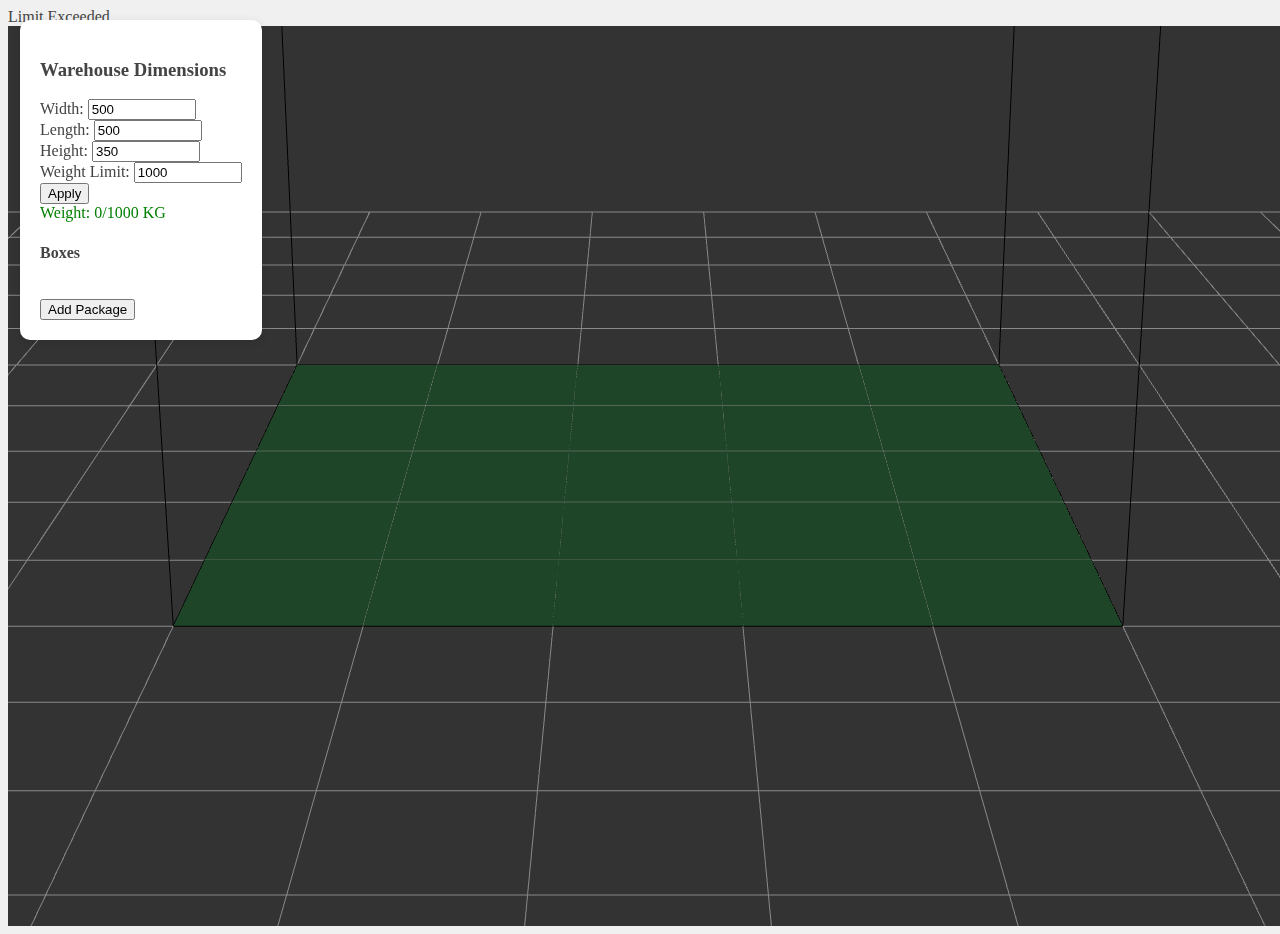
==== commit aba24f4a: "pushing final edits" ====
--- a/index.html
+++ b/index.html
@@ -13,13 +13,13 @@
 	<div id="sidebar">
 		<h3>Warehouse Dimensions</h3>
 		<label for="width">Width:</label>
-		<input type="number" id="width" value="750" />
+		<input type="number" id="width" value="500" />
 		<br />
 		<label for="length">Length:</label>
-		<input type="number" id="length" value="650" />
+		<input type="number" id="length" value="500" />
 		<br />
 		<label for="height">Height:</label>
-		<input type="number" id="height" value="450" />
+		<input type="number" id="height" value="350" />
 		<br />
 		<label for="weight-limit">Weight Limit:</label>
 		<input type="number" id="weight-limit" value="1000" />
@@ -91,8 +91,8 @@
 				<button id="savePackageButton">Submit Package</button>
 			</div>
 		</div>
+	</div> Limit Exceeded.
 	</div>
-	weightLimitNotification
 	<div id="weightLimitNotification"
 		style="display:none; background-color: #f44336; color: white; padding: 15px; position: fixed; top: 20px; left: 50%; transform: translateX(-50%); z-index: 1000;">
 		Weight Limit Exceeded.
@@ -123,7 +123,7 @@
 
 	<div id="scaleNotification"
 		style="display:none; background-color: #f44336; color: white; padding: 15px; position: fixed; top: 20px; left: 50%; transform: translateX(-50%); z-index: 1000;">
-		This package cannot be placed on top of a smaller package.
+		Package must completely fit on top of one under package.
 	</div>
 
 	<div id="stackedNotification"
@@ -177,10 +177,9 @@
 
 		let selectedPackageEdges = null; 
 
-		const inBoundSnapMargin = 10
+		const inBoundSnapMargin = 15
+		const packageSnapMargin = 25
 		let stackCounter = 0
-		let canStack = true;
-		let canPlace = false
 		let pressStartTime; // To store the timestamp when the pointer is pressed
 		const LONG_PRESS_THRESHOLD = 500; // Threshold in milliseconds for a long press
 
@@ -201,6 +200,8 @@
 			height: 350,
 			weightLimit: 1000,
 		};
+
+		let startPositions = { x: -warehouseDimensions.width / 2, z: -warehouseDimensions.length / 2 };
 
 		const packages = [];
 
@@ -274,6 +275,7 @@
 					showNotification("weightLimitNotification");
 				};
 				createWarehouseSurface();
+				startPositions = { x: -warehouseDimensions.width / 2, z: -warehouseDimensions.length / 2 };
 			});
 			document.getElementById("weightLimitLabel").style.color = "green"
 			document.getElementById("weightLimitLabel").innerHTML= "Weight: "+totalWeight+"/"+warehouseDimensions.weightLimit+" KG"
@@ -282,7 +284,6 @@
 			document.getElementById("editButton").addEventListener("click", editPackage);
 			document.getElementById("copyButton").addEventListener("click", copyParcel);
 			document.getElementById("deleteButton").addEventListener("click", deleteParcel);
-
 
 			document.querySelector(".close").addEventListener("click", closeModal);
 		}
@@ -349,7 +350,7 @@
 					document.getElementById("modal-height").disabled = false;
 				}
 
-				if(mesh.userData.packageData.topPackage != null){
+				if(hasPackageOnTop(edittingPackage)){
 					document.getElementById("modal-stack").disabled = true;
 				}else{
 					document.getElementById("modal-stack").disabled = false;
@@ -388,7 +389,7 @@
 					document.getElementById("modal-height").disabled = false;
 				}
 
-				if(packageData.topPackage != null){
+				if(hasPackageOnTop(edittingPackage)){
 					document.getElementById("modal-stack").disabled = true;
 				}else{
 					document.getElementById("modal-stack").disabled = false;
@@ -397,7 +398,7 @@
 				document.getElementById("modal").style.display = "flex";
 
 				isEditing = true;
-			} else if(rightClickedObject){
+			} else if(rightClickedObject != null){
 				edittingPackage = rightClickedObject
 				const packageData = edittingPackage.userData.packageData;
 				let isMeshColliding = checkCollisions(rightClickedObject)
@@ -426,7 +427,7 @@
 					document.getElementById("modal-height").disabled = false;
 				}
 
-				if(packageData.topPackage != null){
+				if(hasPackageOnTop(edittingPackage)){
 					document.getElementById("modal-stack").disabled = true;
 				}else{
 					document.getElementById("modal-stack").disabled = false;
@@ -449,6 +450,7 @@
 			}
 
 			const packageData = edittingPackage.userData.packageData;
+			const testPackageData = edittingPackage.userData.packageData;
 
 			if (!packageData) {
 				alert("Package data is missing.");
@@ -463,7 +465,37 @@
 			const updatedColor = document.getElementById("modal-color").value || "white";
 			const updatedWeight = parseFloat(document.getElementById("modal-weight").value || 100);
 			const updatedNote = document.getElementById("modal-note").value;
-			const updatedCanStack = document.getElementById("modal-stack").checked;
+			const updatedCanStack = document.getElementById("modal-stack").checked;testPackageData.name = updatedName;
+			// Check Safe Edit Start
+			testPackageData.width = updatedWidth;
+			testPackageData.length = updatedLength;
+			testPackageData.height = updatedHeight;
+			testPackageData.color = updatedColor;
+			testPackageData.weight = updatedWeight;
+			testPackageData.note = updatedNote;
+			testPackageData.canStack = updatedCanStack;
+
+			const packageTestMesh = new THREE.Mesh(
+				new THREE.BoxGeometry(updatedWidth, updatedHeight, updatedLength)
+			);
+			packageTestMesh.userData = { type: 'parcel', packageData: testPackageData };
+
+			packageTestMesh.position.copy(edittingPackage.position);
+
+			const isTestMeshColliding = checkCollisions(packageTestMesh);
+			const isOriginalMeshColliding = checkCollisions(edittingPackage);
+
+			if (!isOriginalMeshColliding && isTestMeshColliding) {
+				alert("Edited package should not collide with other objects. Please adjust its dimensions");
+			}
+
+			packageTestMesh.geometry.dispose();
+			packageTestMesh.material.dispose();
+
+			if (!isOriginalMeshColliding && isTestMeshColliding) {
+				return;
+			}
+			// Check Safe Edit End
 
 			packageData.name = updatedName;
 			packageData.width = updatedWidth;
@@ -478,10 +510,20 @@
 			edittingPackage.material.dispose();
 			edittingPackage.geometry = new THREE.BoxGeometry(updatedWidth, updatedHeight, updatedLength);
 			edittingPackage.material = new THREE.MeshLambertMaterial({ color: new THREE.Color(updatedColor) });
-			if(packageData.isRotated){
-				edittingPackage.position.y = packageData.width/2
-			}else{
+			
+			const isMeshColliding = checkCollisions(edittingPackage)
+			/** to prevent package from sinking to under package**/
+			if (!isMeshColliding){
 				edittingPackage.position.y = packageData.height/2
+			}
+			if (!isBoxInsideWarehouse(edittingPackage)) {
+				hideEdges(edittingPackage)
+				addEdgesToPackage(edittingPackage)
+				changeEdgeColor(redColor,edittingPackage)
+				document.getElementById("warningMessage").style.display = "block";  // Show warning message
+			} else {
+				hideEdges(edittingPackage)
+				document.getElementById("warningMessage").style.display = "none";  // Hide warning message
 			}
 			document.getElementById("modal").style.display = "none";
 
@@ -516,9 +558,6 @@
 		}
 
 		const margin = 5;
-
-		let lastPosition = { x: -warehouseDimensions.width / 2 - margin, y: 45, z: -warehouseDimensions.length / 2 - margin };  // Starting point for placing packages
-
 
 		function addPackage() {
 			const name = document.getElementById("modal-name").value || "";
@@ -529,13 +568,6 @@
 			const weight = parseFloat(document.getElementById("modal-weight").value || 100);
 			const note = document.getElementById("modal-note").value;
 			const canStack = document.getElementById("modal-stack").checked;
-			const topPackage = null;
-			const underPackage = null;
-			const leftPackage = null;
-			const rightPackage = null;
-			const frontPackage = null;
-			const backPackage = null;
-			const isRotated = false;
 
 			const newPackage = {
 				name,
@@ -546,13 +578,6 @@
 				weight,
 				note,
 				canStack,
-				topPackage,
-				underPackage,
-				leftPackage,
-				rightPackage,
-				frontPackage,
-				backPackage,
-				isRotated,
 				type: 'parcel',
 			};
 
@@ -563,52 +588,72 @@
 
 			packageMesh.userData = { type: 'parcel', packageData: newPackage };
 
-			for (const obj of objects) {
-				if (obj !== packageMesh && obj.userData.type === 'parcel' && !obj.userData.packageData.canStack) {
-					const otherPackage = obj;
-					if (checkCollision(packageMesh, otherPackage).originalCollision) {
-						const notification = document.getElementById('notification');
-						notification.style.display = 'block';  
-						setTimeout(() => {
-							notification.style.display = 'none';  // Hide after 3 seconds
-							isInEditor = true
-						}, 3000);
-						return;
+			let isValidPosition = false;
+			let attempts = 0;
+			let maxAttempts = 1000;
+			let newX = startPositions.x;
+			let newZ = startPositions.z + length/2;
+
+			while (!isValidPosition && attempts < maxAttempts) {
+				newX = newX + width/2;
+				if ((warehouseDimensions.width/2)<=newX){
+					newX = startPositions.x  + width/2
+					newZ = newZ + length/2;
+				}
+				if ((warehouseDimensions.length/2)<=newZ){
+					isValidPosition = false;
+					attempts = maxAttempts;
+					break;
+				}
+
+				packageMesh.position.set(newX, height / 2, newZ);
+
+				// Check for collisions with other objects
+				isValidPosition = true;
+				for (const obj of objects) {
+					if (obj !== packageMesh && obj.userData.type === 'parcel') {
+						const collisionResult = checkCollision(packageMesh, obj,-1);
+						if (collisionResult.marginCollision) {
+							isValidPosition = false;
+							break;
+						}
 					}
 				}
-			}
-
-
-			const position = {
-				x: lastPosition.x + width + 5, // Place the new package slightly to the right of the last one
-				y: height/2, // Keep the height constant
-				z: lastPosition.z, // Keep the z-position constant (or change if you want to move it in the z-direction)
-			};
-			let newX = lastPosition.x + width + 5;
-			let newZ = lastPosition.z;
-
-			newX = Math.max(Math.min(newX, warehouseDimensions.width / 2 - width / 2), -warehouseDimensions.width / 2 + width / 2);
-
-			newZ = Math.max(Math.min(newZ, warehouseDimensions.length / 2 - length / 2), -warehouseDimensions.length / 2 + length / 2);
-
-			packageMesh.position.set(newX, position.y, newZ);
-
+				attempts++;
+			}
+
+			if (!isValidPosition) {
+				alert("Could not find a valid position for the package in the warehouse.");
+				packageMesh.geometry.dispose();
+				packageMesh.material.dispose();
+				return;
+			}
+
+			// Add package to the scene
 			scene.add(packageMesh);
 			objects.push(packageMesh);
 			packages.push(newPackage);
-
-			lastPosition.x = position.x + width;
+			if (!isBoxInsideWarehouse(packageMesh)) {
+				hideEdges(packageMesh)
+				addEdgesToPackage(packageMesh)
+				changeEdgeColor(redColor,packageMesh)
+				document.getElementById("warningMessage").style.display = "block";  // Show warning message
+			} else {
+				hideEdges(packageMesh)
+				document.getElementById("warningMessage").style.display = "none";  // Hide warning message
+			}
 
 			updateBoxList();
 			calculateTotalWeight();
-			if (totalWeight > warehouseDimensions.weightLimit){
+			if (totalWeight > warehouseDimensions.weightLimit) {
 				showNotification("weightLimitNotification");
-			};
+			}
+
 			render();
 			closeModal();
 		}
 
-		function checkCollision(package1, package2, collisionMargin = -20) {
+		function checkCollision(package1, package2, collisionMargin = -5) {
 			// Create bounding boxes for both packages
 			const box1 = new THREE.Box3().setFromObject(package1);
 			const box2 = new THREE.Box3().setFromObject(package2);
@@ -701,7 +746,7 @@
 			const cameraToWorld = mousePositionInWorld.clone().sub(camera.position).normalize();
 
 			// Adjust Y to match the target plane (e.g., ground or a specific Y)
-			const distance = (targetY - camera.position.y) / cameraToWorld.y;
+			const distance = (- camera.position.y) / cameraToWorld.y;
 			mousePositionInWorld.copy(camera.position).add(cameraToWorld.multiplyScalar(distance));
 
 			return mousePositionInWorld;
@@ -711,11 +756,12 @@
 		function onPointerMove(event) {
 			setPointer()
 			if (stickToCursor && selectedPackage) {
+				let collisionCount = 0;
 				if(!isInEditor){
 					stickToCursor = false
 					selectedPackage = false
 				}else{
-					handlePackagePosition()
+					collisionCount = handlePackagePosition()
 				}
 				if (!isBoxInsideWarehouse()) {
 					changeEdgeColor(redColor)
@@ -724,8 +770,7 @@
 					changeEdgeColor(greenColor)
 					document.getElementById("warningMessage").style.display = "none";  // Hide warning message
 				}
-				console.log("stack count is ",stackCounter)
-				if (handleMovementCollisions() == 0 ){
+				if (collisionCount == 0 ){
 					handleNoCollisionLogic()
 				}else{
 					isColliding = true
@@ -745,13 +790,112 @@
 
 		function handlePackagePosition(){
 			const mousePos = getMousePosition(event);
+			let collisionCount = 0
 			if (mousePos) {
-				if (!adjustPackagePositionToWareHouseBounds(mousePos)){
+				const packageCollisionResults = adjustPackageCollisionToCollider(mousePos)
+				const adjustedToCollider = packageCollisionResults.isSticky;
+				collisionCount = packageCollisionResults.collisionCount;
+				if (!(adjustedToCollider || adjustPackagePositionToWareHouseBounds(mousePos))){
 					selectedPackage.position.x = mousePos.x;
 					selectedPackage.position.z = mousePos.z;
 				}
 			}
-		}
+			return collisionCount
+		}
+
+		function adjustPackageCollisionToCollider(mousePos){
+			let isSticky = false;
+			let collisionCount = 0;
+			collidingObject = undefined;
+			for (const obj of objects) {
+				if (obj !== selectedPackage && obj.userData.type === 'parcel') {
+					const collisions = checkCollision(selectedPackage, obj);
+					const areColliding = collisions.originalCollision;
+					const areMarginColliding = collisions.marginCollision;
+					if (areColliding && obj.userData) {
+						collisionCount += 1;
+						collidingObject = obj;
+						if (areMarginColliding){
+							stackCounter += 1;
+							const otherPackageTop = collidingObject.position.y + getPackageHeight(collidingObject)/2;
+							selectedPackage.position.y = otherPackageTop + getPackageHeight(selectedPackage)/2;
+						}else{
+							if(stackCounter === 0){
+								changeEdgeColor(greenColor)
+								selectedPackage.position.y = getPackageHeight(selectedPackage)/2;
+							};
+						}
+						isSticky = stickPackageToCollider(mousePos)
+					};
+				};
+			};
+			return {isSticky,collisionCount};
+		}
+
+		function stickPackageToCollider(mousePos) {
+			let isInBound = false;
+			if (collidingObject) {
+				const packageHalfWidth = getPackageWidth(selectedPackage) / 2;
+				const packageHalfLength = selectedPackage.geometry.parameters.depth / 2;
+
+				const colliderHalfWidth = getPackageWidth(collidingObject) / 2;
+				const colliderHalfLength = collidingObject.geometry.parameters.depth / 2;
+
+				const packageMinX = mousePos.x - packageHalfWidth;
+				const packageMaxX = mousePos.x + packageHalfWidth;
+				const packageMinZ = mousePos.z - packageHalfLength;
+				const packageMaxZ = mousePos.z + packageHalfLength;
+
+				const colliderMinX = collidingObject.position.x - colliderHalfWidth;
+				const colliderMaxX = collidingObject.position.x + colliderHalfWidth;
+				const colliderMinZ = collidingObject.position.z - colliderHalfLength;
+				const colliderMaxZ = collidingObject.position.z + colliderHalfLength;
+
+				const closeMinXToMinX = Math.abs(colliderMinX - packageMinX);
+				const closeMinXToMaxX = Math.abs(colliderMinX - packageMaxX);
+				const closeMaxXToMinX = Math.abs(colliderMaxX - packageMinX);
+				const closeMaxXToMaxX = Math.abs(colliderMaxX - packageMaxX);
+
+				let closestXDistance = Math.min(closeMinXToMinX, closeMinXToMaxX, closeMaxXToMinX, closeMaxXToMaxX);
+				if (closestXDistance < packageSnapMargin) {
+					if (closestXDistance === closeMinXToMinX) {
+						selectedPackage.position.x = colliderMinX + packageHalfWidth;
+					} else if (closestXDistance === closeMinXToMaxX) {
+						selectedPackage.position.x = colliderMinX - packageHalfWidth;
+					} else if (closestXDistance === closeMaxXToMinX) {
+						selectedPackage.position.x = colliderMaxX + packageHalfWidth;
+					} else if (closestXDistance === closeMaxXToMaxX) {
+						selectedPackage.position.x = colliderMaxX - packageHalfWidth;
+					}
+					isInBound = true;
+				} else {
+					selectedPackage.position.x = mousePos.x;
+				}
+
+				const closeMinZToMinZ = Math.abs(colliderMinZ - packageMinZ);
+				const closeMinZToMaxZ = Math.abs(colliderMinZ - packageMaxZ);
+				const closeMaxZToMinZ = Math.abs(colliderMaxZ - packageMinZ);
+				const closeMaxZToMaxZ = Math.abs(colliderMaxZ - packageMaxZ);
+
+				let closestZDistance = Math.min(closeMinZToMinZ, closeMinZToMaxZ, closeMaxZToMinZ, closeMaxZToMaxZ);
+				if (closestZDistance < packageSnapMargin) {
+					if (closestZDistance === closeMinZToMinZ) {
+						selectedPackage.position.z = colliderMinZ + packageHalfLength;
+					} else if (closestZDistance === closeMinZToMaxZ) {
+						selectedPackage.position.z = colliderMinZ - packageHalfLength;
+					} else if (closestZDistance === closeMaxZToMinZ) {
+						selectedPackage.position.z = colliderMaxZ + packageHalfLength;
+					} else if (closestZDistance === closeMaxZToMaxZ) {
+						selectedPackage.position.z = colliderMaxZ - packageHalfLength;
+					}
+					isInBound = true;
+				} else {
+					selectedPackage.position.z = mousePos.z;
+				}
+			}
+			return isInBound;
+		}
+
 
 		function adjustPackagePositionToWareHouseBounds(mousePos){
 			const boxHalfWidth = getPackageWidth(selectedPackage) / 2;
@@ -804,44 +948,11 @@
 			return isInBound;
 		}
 
-		function handleMovementCollisions(){
-			let collisionCount = 0
-			for (const obj of objects) {
-				if (obj !== selectedPackage && obj.userData.type === 'parcel') {
-					const otherPackage = obj;
-					const collisions = checkCollision(selectedPackage, otherPackage)
-					const areColliding = collisions.originalCollision
-					const areMarginColliding = collisions.marginCollision
-					if (areColliding && obj.userData) {
-						collisionCount = collisionCount + 1
-						collidingObject = obj
-						if (!areMarginColliding){
-							if(stackCounter === 0){
-								console.log("outside margin")
-								changeEdgeColor(greenColor)
-								canStack = false;
-								canPlace = true;
-								selectedPackage.position.y = getPackageHeight(selectedPackage);
-							}
-						}else{
-							console.log("inside margin")
-							stackCounter = stackCounter + 1
-							const otherPackageTop = otherPackage.position.y + getPackageHeight(otherPackage);
-							selectedPackage.position.y = otherPackageTop + getPackageHeight(selectedPackage);
-						}
-					}
-				}
-			}
-			return collisionCount
-		}
-
 		function handleNoCollisionLogic(){
 			stackCounter = 0
-			console.log("collision count is 0")
 			isColliding = false
-			canPlace = true;
 			if (selectedPackage){
-				selectedPackage.position.y = getPackageHeight(selectedPackage)
+				selectedPackage.position.y = getPackageHeight(selectedPackage)/2
 			}
 		}
 
@@ -849,30 +960,20 @@
 			if(stackCounter !=0 && collidingObject){
 				if (collidingObject.userData.packageData.canStack) {
 					changeEdgeColor(greenColor)
-					canStack = true;
-					canPlace = true;
-					console.log("can stack")
 				}else {
 					changeEdgeColor(redColor);
-					canStack = false;
-					canPlace = false;
 					const notification = document.getElementById('notification');
 					notification.style.display = 'block';
 					setTimeout(() => {
 						notification.style.display = 'none';
 					}, 1000);
-					console.log("can not stack")
 				}
 			}
 		}
 
 		function getPackageHeight(mPackage){
 			if(mPackage !=null){
-				if (mPackage.userData.packageData.isRotated){
-					return mPackage.geometry.parameters.width/2
-				}else{
-					return mPackage.geometry.parameters.height/2
-				}
+				return mPackage.geometry.parameters.height
 			}else{
 				return targetY;
 			}
@@ -880,11 +981,7 @@
 
 		function getPackageWidth(mPackage){
 			if(mPackage !=null){
-				if (mPackage.userData.packageData.isRotated){
-					return mPackage.geometry.parameters.height
-				}else{
-					return mPackage.geometry.parameters.width
-				}
+				return mPackage.geometry.parameters.width
 			}else{
 				return targetY;
 			}
@@ -902,7 +999,6 @@
 
 		function onPointerUp(event) {
 			if (event.button === 0) {
-				console.log("Left click released.");
 				if(!isInEditor){//This disables any interraction if user is editting or adding a package
 					stickToCursor = false
 					selectedPackage = false
@@ -942,6 +1038,7 @@
 				const menu = document.getElementById("contextMenu");
 				const { clientX: mouseX, clientY: mouseY } = event;
 
+				if (rightClickedObject == null) return;
 				if (!rightClickedObject.userData.type === 'parcel') return;
 
 				contextMenuVisible = true;
@@ -968,7 +1065,7 @@
 				if (stickToCursor){
 					dropObject()
 				}else{
-					pickObject(mousePos.x,mousePos.z,targetY)
+					pickObject(mousePos.x,mousePos.z,mousePos.y)
 				}
 			}
 		}
@@ -981,69 +1078,102 @@
 
 		function dropObject(){
 			/** Set off outlines here **/
-			if(canPlace){
-				if(isColliding && collidingObject){
-					if (canStack) {
-						console.log("dropped object can stack")
-						/** which means the object is being stacked **/
-						if (checkPackageBiggerThanPackage(selectedPackage,collidingObject)){
-							showNotification('scaleNotification',2000);
-						}else if (checkPackageHeavierThanPackage(selectedPackage,collidingObject)){
-							showNotification('weightNotification',2000);
-						}else{
-							stackObjectOnTop();
+			if(isColliding && collidingObject){
+				console.log(`isColliding`)
+				if (stackCounter > 0) {
+					console.log(`stackCounter >`)
+					if (checkCanStackObject()){
+						stackObjectOnTop();
+					}
+				}else {	
+					console.log(`stackCounter <`)
+					snapPackageToCollider();
+				}
+			}else{
+				console.log(`freeDropObject`)
+				freeDropObject()
+			}
+		}
+
+		function checkCanStackObject(){
+			let underStackObject = null;
+			let isOnTop = false;
+			for (const obj of objects) {
+				if (obj !== selectedPackage && obj.userData.type === 'parcel') {
+					const packageHeightBot = selectedPackage.position.y-getPackageHeight(selectedPackage)/2;
+					const objHeightTop = getPackageHeight(obj)/2 + obj.position.y;
+
+					if (packageHeightBot == objHeightTop){
+						if (!isOnTop){
+							isOnTop = true;
+						};
+						const packageHalfWidth = getPackageWidth(selectedPackage) / 2;
+						const packageHalfLength = selectedPackage.geometry.parameters.depth / 2;
+
+						const colliderHalfWidth = getPackageWidth(obj) / 2;
+						const colliderHalfLength = obj.geometry.parameters.depth / 2;
+
+						const packageMinX = selectedPackage.position.x - packageHalfWidth;
+						const packageMaxX = selectedPackage.position.x + packageHalfWidth;
+						const packageMinZ = selectedPackage.position.z - packageHalfLength;
+						const packageMaxZ = selectedPackage.position.z + packageHalfLength;
+
+						const colliderMinX = obj.position.x - colliderHalfWidth;
+						const colliderMaxX = obj.position.x + colliderHalfWidth;
+						const colliderMinZ = obj.position.z - colliderHalfLength;
+						const colliderMaxZ = obj.position.z + colliderHalfLength;
+						if (colliderMinX <= packageMinX && colliderMaxX >= packageMaxX && colliderMinZ <= packageMinZ && colliderMaxZ >= packageMaxZ){
+							underStackObject = obj;
 						}
-					}else {	
-						snapPackageToCollider();
 					}
+				}
+			}
+			if (underStackObject != null){ 
+				if (checkPackageHeavierThanPackage(selectedPackage,collidingObject)){
+					showNotification('weightNotification',2000);
+					return false;
+				}else if (underStackObject.userData.packageData.canStack){
+					return true;
 				}else{
-					if(isColliding){
-						showNotification('notification',2000);
-					}else{
-						freeDropObject()
-					}
-				}
-			}
-		}
-
-		function isBoxInsideWarehouse() {
-			if(!selectedPackage){
+					showNotification('notification',2000);
+					return false;
+				}
+			}else if (isOnTop){
+				showNotification('scaleNotification',2000);
 				return false;
-			}
-			// Get the dimensions of the box (package)
-			const boxHalfWidth = getPackageWidth(selectedPackage) / 2;
-			const boxHalfLength = selectedPackage.geometry.parameters.depth / 2; // For length (z-axis)
-
-			// Calculate the outer edges of the box
-			const minX = selectedPackage.position.x - boxHalfWidth;
-			const maxX = selectedPackage.position.x + boxHalfWidth;
-			const minZ = selectedPackage.position.z - boxHalfLength;
-			const maxZ = selectedPackage.position.z + boxHalfLength;
-
-			// Warehouse boundaries with margin
+			}else{
+				showNotification('notificationInvalidPlace',2000);
+				return false;
+			}
+		}
+
+		function isBoxInsideWarehouse(newBox = selectedPackage) {
+			if(!newBox){
+				return false;
+			}
+			const boxHalfWidth = getPackageWidth(newBox) / 2;
+			const boxHalfLength = newBox.geometry.parameters.depth / 2;
+
+			const minX = newBox.position.x - boxHalfWidth;
+			const maxX = newBox.position.x + boxHalfWidth;
+			const minZ = newBox.position.z - boxHalfLength;
+			const maxZ = newBox.position.z + boxHalfLength;
+			const packageHeight = getPackageHeight(newBox)/2 + newBox.position.y
+
 			const warehouseMinX = -warehouseDimensions.width / 2;
 			const warehouseMaxX = warehouseDimensions.width / 2;
 			const warehouseMinZ = -warehouseDimensions.length / 2;
 			const warehouseMaxZ = warehouseDimensions.length / 2;
-
-			// Check if the box is entirely inside the warehouse
+			const wareHouseHeight = warehouseDimensions.height;
+
 			const isInside =
 				minX >= warehouseMinX &&
 				maxX <= warehouseMaxX &&
 				minZ >= warehouseMinZ &&
-				maxZ <= warehouseMaxZ;
+				maxZ <= warehouseMaxZ &&
+				packageHeight <= wareHouseHeight;
 
 			return isInside;
-		}
-
-		function checkPackageBiggerThanPackage(package1,package2){
-			if (!(package1 && package2)){
-				return false;
-			}else{
-				const widthComparison = getPackageWidth(package1) > getPackageWidth(package2)
-				const lengthComparison = package1.userData.packageData.length > package2.userData.packageData.length
-				return widthComparison || lengthComparison;
-			}
 		}
 
 		function checkPackageHeavierThanPackage(package1,package2){
@@ -1070,97 +1200,12 @@
 
 		function stackObjectOnTop(){
 			stickToCursor = false;
-			selectedPackage.userData.packageData.underPackage = collidingObject;
-			collidingObject.userData.packageData.topPackage = selectedPackage;
-			const otherPackageTop = collidingObject.position.y + getPackageHeight(collidingObject);
-			selectedPackage.position.y = otherPackageTop + getPackageHeight(selectedPackage);
-			selectedPackage.position.z = collidingObject.position.z;
-			selectedPackage.position.x = collidingObject.position.x;
 			confirmDropObject();
 		}
 
 		function snapPackageToCollider() {			
 			stickToCursor = false;
-			if (selectedPackage && collidingObject) {
-				// Get bounding boxes of the selected package and the colliding object
-				const selectedBox = new THREE.Box3().setFromObject(selectedPackage);
-				const collidingBox = new THREE.Box3().setFromObject(collidingObject);
-
-				// Calculate the center of the selected package
-				const selectedCenter = new THREE.Vector3();
-				selectedBox.getCenter(selectedCenter);
-
-				// Calculate the center and size of the colliding object
-				const collidingCenter = new THREE.Vector3();
-				collidingBox.getCenter(collidingCenter);
-
-				const collidingSize = new THREE.Vector3();
-				collidingBox.getSize(collidingSize);
-
-				// Calculate face positions relative to the colliding object
-				const packageHeightCalculated = getPackageHeight(selectedPackage)
-				const faces = getFaces(collidingCenter,packageHeightCalculated,collidingBox)
-
-				// Find the closest face
-				let closestFace = null;
-				let minDistance = Infinity;
-
-				for (const [face, position] of Object.entries(faces)) {
-					const distance = selectedCenter.distanceTo(position);
-					if (distance < minDistance) {
-						minDistance = distance;
-						closestFace = face;
-					}
-				}
-
-				// Calculate the size of the selected package
-				const selectedSize = new THREE.Vector3();
-				selectedBox.getSize(selectedSize);
-				snapToClosestFace(closestFace,packageHeightCalculated,collidingCenter,collidingBox,selectedSize)
-			}
 			confirmDropObject();
-		}
-
-		function getFaces(collidingCenter,packageHeightCalculated,collidingBox){
-			return {
-					front: new THREE.Vector3(collidingCenter.x, packageHeightCalculated, collidingBox.max.z),
-					back: new THREE.Vector3(collidingCenter.x, packageHeightCalculated, collidingBox.min.z),
-					left: new THREE.Vector3(collidingBox.min.x, packageHeightCalculated, collidingCenter.z),
-					right: new THREE.Vector3(collidingBox.max.x, packageHeightCalculated, collidingCenter.z),
-				};
-		}
-
-		function snapToClosestFace(closestFace,packageHeight,collidingCenter,collidingBox,selectedSize){
-			switch (closestFace) {
-				case 'front':
-					selectedPackage.position.set(
-						collidingCenter.x,
-						packageHeight,
-						collidingBox.max.z + selectedSize.z / 2
-					);
-					break;
-				case 'back':
-					selectedPackage.position.set(
-						collidingCenter.x,
-						packageHeight,
-						collidingBox.min.z - selectedSize.z / 2
-					);
-					break;
-				case 'left':
-					selectedPackage.position.set(
-						collidingBox.min.x - selectedSize.x / 2,
-						packageHeight,
-						collidingCenter.z
-					);
-					break;
-				case 'right':
-					selectedPackage.position.set(
-						collidingBox.max.x + selectedSize.x / 2,
-						packageHeight,
-						collidingCenter.z
-					);
-					break;
-			}
 		}
 
 		function confirmDropObject(){
@@ -1237,12 +1282,13 @@
 		}
 
 		function pickObject(xPos,zPos,yPos){
+			hideEdges()
 			if (isInEditor){
 				clearSelectedObjectData()
 				const intersects = raycaster.intersectObjects(objects, false);
 				if (intersects.length > 0 && intersects[0].object.userData.type === 'parcel') {
 					selectedPackage = intersects[0].object;
-					if(selectedPackage.userData.packageData.topPackage != null){
+					if(hasPackageOnTop(selectedPackage)){
 						clearSelectedObjectData()
 						stickToCursor = false
 						const notification = document.getElementById('stackedNotification');
@@ -1258,63 +1304,88 @@
 						stickToCursor = true;
 						selectedPackage.position.x = xPos;
 						selectedPackage.position.z = zPos;
-						if (selectedPackage.userData.packageData.isRotated){
-							selectedPackage.position.y = selectedPackage.geometry.parameters.width/2
-						}else{
-							selectedPackage.position.y = selectedPackage.geometry.parameters.height/2
+						selectedPackage.position.y = selectedPackage.geometry.parameters.height/2
+					}
+				}
+			}
+		}
+
+		function hasPackageOnTop(targetPackage){
+			if (targetPackage){
+				for (const obj of objects) {
+					if (obj !== targetPackage && obj.userData.type === 'parcel') {
+						const packageHeightTop = targetPackage.position.y+getPackageHeight(targetPackage)/2;
+						const objHeightBot = obj.position.y-getPackageHeight(obj)/2;
+
+						if (objHeightBot == packageHeightTop){
+							const packageHalfWidth = getPackageWidth(targetPackage) / 2;
+							const packageHalfLength = targetPackage.geometry.parameters.depth / 2;
+
+							const colliderHalfWidth = getPackageWidth(obj) / 2;
+							const colliderHalfLength = obj.geometry.parameters.depth / 2;
+
+							const packageMinX = targetPackage.position.x - packageHalfWidth;
+							const packageMaxX = targetPackage.position.x + packageHalfWidth;
+							const packageMinZ = targetPackage.position.z - packageHalfLength;
+							const packageMaxZ = targetPackage.position.z + packageHalfLength;
+
+							const colliderMinX = obj.position.x - colliderHalfWidth;
+							const colliderMaxX = obj.position.x + colliderHalfWidth;
+							const colliderMinZ = obj.position.z - colliderHalfLength;
+							const colliderMaxZ = obj.position.z + colliderHalfLength;
+							if (colliderMinX <= packageMinX && colliderMaxX >= packageMaxX && colliderMinZ <= packageMinZ && colliderMaxZ >= packageMaxZ){
+								return true
+								break;
+							}
 						}
 					}
 				}
 			}
+			return false
 		}
 
 		function clearStickyRefs(){
-			const underPackage = selectedPackage.userData.packageData.underPackage
-			if(underPackage != null){
-				selectedPackage.userData.packageData.underPackage = null
-				underPackage.userData.packageData.topPackage = null
-			}
-		}
-
-		function addEdgesToPackage() {
-			if(selectedPackage){
-				if (!selectedPackage.geometry) {
-					console.error("The provided object does not have geometry.");
+			/**To be removed**/
+		}
+
+		function addEdgesToPackage(edgedPackage=selectedPackage) {
+			if(edgedPackage){
+				if (!edgedPackage.geometry) {
 					return;
 				}
-				for (let i = selectedPackage.children.length - 1; i >= 0; i--) {
-					const child = selectedPackage.children[i];
+				for (let i = edgedPackage.children.length - 1; i >= 0; i--) {
+					const child = edgedPackage.children[i];
 					if (child instanceof THREE.LineSegments) {
 						return;
 					}
 				}
 				// Create edges geometry from the selectedPackage's geometry
-				const edgesGeometry = new THREE.EdgesGeometry(selectedPackage.geometry);
+				const edgesGeometry = new THREE.EdgesGeometry(edgedPackage.geometry);
 				// Create a material with white color
 				const edgesMaterial = new THREE.LineBasicMaterial({ color: 0xFFFFFF });
 				// Create the edges as LineSegments
 				const edges = new THREE.LineSegments(edgesGeometry, edgesMaterial);
 				// Add the edges to the scene
-				selectedPackage.add(edges);
+				edgedPackage.add(edges);
 				// Return the edges for further manipulation if needed
 				return edges;
 			}
 		}
 
-		function hideEdges(){
-			if(selectedPackage){
-				for (let i = selectedPackage.children.length - 1; i >= 0; i--) {
-					const child = selectedPackage.children[i];
+		function hideEdges(edgedPackage=selectedPackage){
+			if(edgedPackage){
+				for (let i = edgedPackage.children.length - 1; i >= 0; i--) {
+					const child = edgedPackage.children[i];
 					if (child instanceof THREE.LineSegments) {
-						selectedPackage.remove(child);
+						edgedPackage.remove(child);
 					}
 				}
 			}
 		}
 
-		function changeEdgeColor(color) {
-			if(selectedPackage){
-				for (const child of selectedPackage.children) {
+		function changeEdgeColor(color,edgedPackage=selectedPackage) {
+			if(edgedPackage){
+				for (const child of edgedPackage.children) {
 					// Check if the child is a LineSegments (edges)
 					if (child instanceof THREE.LineSegments) {
 						// Change the color of the material
@@ -1348,37 +1419,30 @@
 		}
 
 		function rotateParcel() {
-			if(rightClickedObject){
-				if (checkCollisions(rightClickedObject)){
-					showNotification("collidingObjectNotification")
-				}else{
-					if (rightClickedObject.userData.packageData.isRotated){
-						rightClickedObject.userData.packageData.isRotated = false
-						rightClickedObject.position.y = rightClickedObject.geometry.parameters.height/2
-						rightClickedObject.rotation.x = 0;
-					}else{
-						rightClickedObject.userData.packageData.isRotated = true
-						rightClickedObject.position.y = rightClickedObject.geometry.parameters.width/2
-						rightClickedObject.rotation.x = Math.PI / 2;
-					}
+			function toggleRotation(target) {
+				if (checkCollisions(target)) {
+					showNotification("collidingObjectNotification");
+				} else {
+					const prevWidth = target.geometry.parameters.width;
+					const prevHeight = target.geometry.parameters.height;
+					const prevLength = target.geometry.parameters.depth;
+					const yPosDiff = prevHeight-prevWidth
+
+					// Toggle rotation state
+					target.userData.packageData.isRotated = !target.userData.packageData.isRotated;
+
+					// Swap width and height (ensure correct assignment)
+					target.geometry = new THREE.BoxGeometry(prevHeight, prevWidth, prevLength);
+					target.position.y -= yPosDiff/2
+					// Render updates
 					render();
 				}
 			}
-			else if (selectedPackage) {
-				if (checkCollisions(selectedPackage)){
-					showNotification("collidingObjectNotification")
-				}else{
-					if (selectedPackage.userData.packageData.isRotated){
-						selectedPackage.userData.packageData.isRotated = false
-						selectedPackage.position.y = rightClickedObject.geometry.parameters.height/2
-						selectedPackage.rotation.x = 0;
-					}else{
-						selectedPackage.userData.packageData.isRotated = true
-						selectedPackage.position.y = rightClickedObject.geometry.parameters.width/2
-						selectedPackage.rotation.x = Math.PI / 2;
-					}
-					render();
-				}
+
+			if (rightClickedObject) {
+				toggleRotation(rightClickedObject);
+			} else if (selectedPackage) {
+				toggleRotation(selectedPackage);
 			}
 		}
 
@@ -1395,7 +1459,7 @@
 
 		function deleteParcel() {
 			if(rightClickedObject.userData.type === 'parcel'){
-				if (rightClickedObject.userData.packageData.topPackage != null){
+				if (hasPackageOnTop(rightClickedObject)){
 					showNotification("collidingObjectNotification")
 					return ;
 				}
@@ -1406,7 +1470,7 @@
 				}
 			}
 			else if (selectedPackage.userData.type === 'parcel') {
-				if (selectedPackage.userData.packageData.topPackage != null){
+				if (hasPackageOnTop(selectedPackage)){
 					showNotification("collidingObjectNotification")
 					return ;
 				}
@@ -1491,15 +1555,8 @@
 			const packageData = mPackage.userData.packageData;
 
 			if (!packageData) {
-				console.error('Package data missing.');
-				return; // Exit if no valid package data
-			}
-			packageData.underPackage = null
-			packageData.topPackage = null
-			packageData.leftPackage = null
-			packageData.rightPackage = null
-			packageData.frontPackage = null
-			packageData.backPackage = null
+				return;
+			}
 
 			const clonePackage = { ...packageData };
 
@@ -1513,14 +1570,59 @@
 				packageData: clonePackage
 			};
 
-			const randomX = Math.floor(Math.random() * warehouseDimensions.width) - warehouseDimensions.width / 2;
-			const randomZ = Math.floor(Math.random() * warehouseDimensions.length) - warehouseDimensions.length / 2;
-
-			packageMesh.position.set(randomX, getPackageHeight(mPackage), randomZ);
-
+			let isValidPosition = false;
+			let attempts = 0;
+			let maxAttempts = 1000;
+			let newX = startPositions.x;
+			let newZ = startPositions.z + clonePackage.length/2;
+
+			while (!isValidPosition && attempts < maxAttempts) {
+				newX = newX + clonePackage.width/2;
+				if ((warehouseDimensions.width/2)<=newX){
+					newX = startPositions.x  + clonePackage.width/2
+					newZ = newZ + clonePackage.length/2;
+				}
+				if ((warehouseDimensions.length/2)<=newZ){
+					isValidPosition = false;
+					attempts = maxAttempts;
+					break;
+				}
+
+				packageMesh.position.set(newX, getPackageHeight(packageMesh)/2, newZ);
+
+				// Check for collisions with other objects
+				isValidPosition = true;
+				for (const obj of objects) {
+					if (obj !== packageMesh && obj.userData.type === 'parcel') {
+						const collisionResult = checkCollision(packageMesh, obj,-1);
+						if (collisionResult.marginCollision) {
+							isValidPosition = false;
+							break;
+						}
+					}
+				}
+				attempts++;
+			}
+
+			if (!isValidPosition) {
+				alert("Could not find a valid position for the package in the warehouse.");
+				packageMesh.geometry.dispose();
+				packageMesh.material.dispose();
+				return;
+			}
+				
 			scene.add(packageMesh);
 			objects.push(packageMesh);
 			packages.push(clonePackage);
+			if (!isBoxInsideWarehouse(packageMesh)) {
+				hideEdges(packageMesh)
+				addEdgesToPackage(packageMesh)
+				changeEdgeColor(redColor,packageMesh)
+				document.getElementById("warningMessage").style.display = "block";  // Show warning message
+			} else {
+				hideEdges(packageMesh)
+				document.getElementById("warningMessage").style.display = "none";  // Hide warning message
+			}
 
 			updateBoxList();
 			calculateTotalWeight();
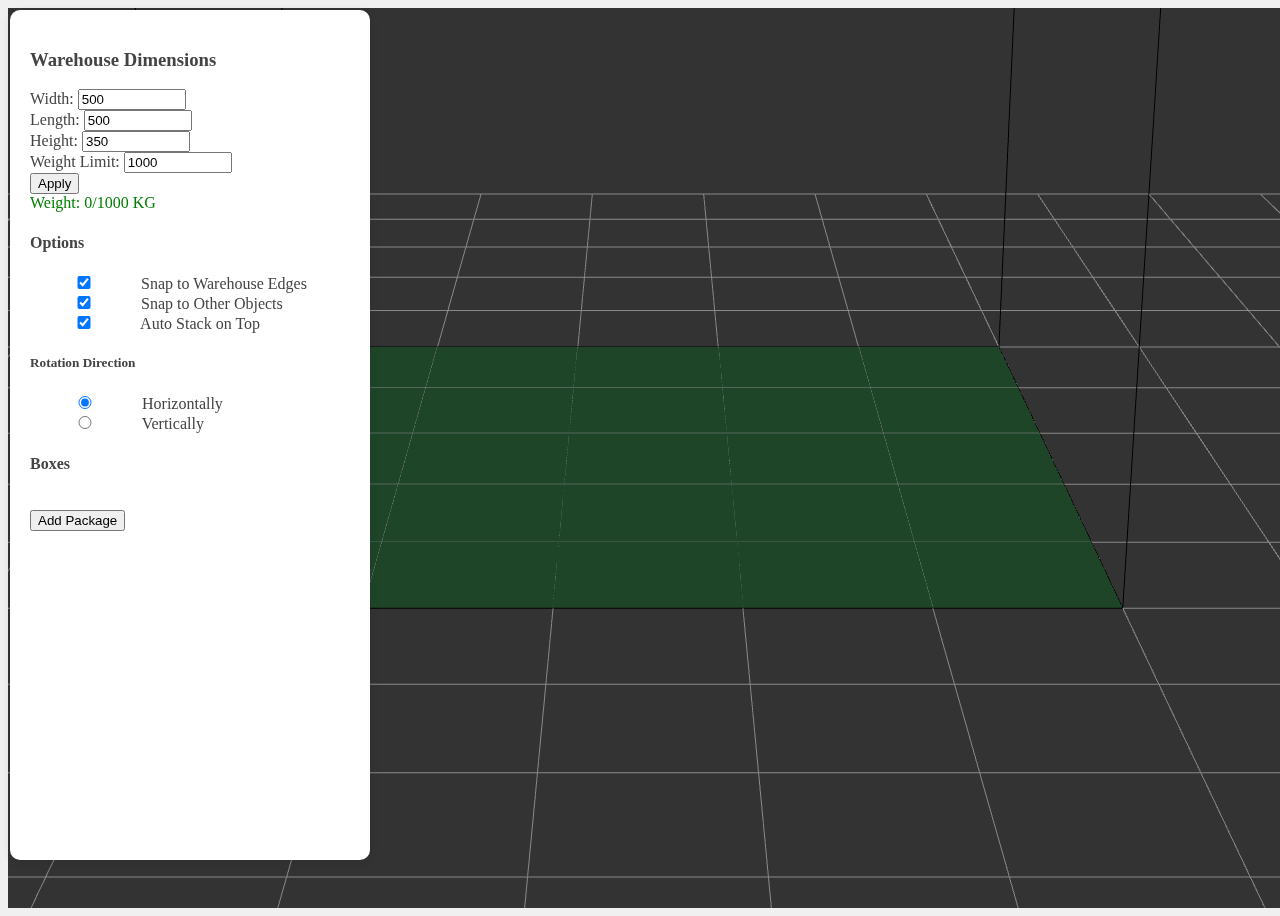
==== commit 059ca954: "add new changes for rotating and snapping options" ====
--- a/index.html
+++ b/index.html
@@ -28,6 +28,27 @@
 		<br />
 		<label  id="weightLimitLabel">Weight</label>
 		<br />
+		<h4>Options</h4>
+		<label>
+			<input type="checkbox" id="snapToEdges" checked/> Snap to Warehouse Edges
+		</label>
+		<br />
+		<label>
+			<input type="checkbox" id="snapToObjects" checked/> Snap to Other Objects
+		</label>
+		<br />
+		<label>
+			<input type="checkbox" id="autoStack" checked/> Auto Stack on Top
+		</label>
+		<br />
+		<h5>Rotation Direction</h5>
+		<label>
+			<input type="radio" name="rotation" id="rotateHorizontal" checked /> Horizontally
+		</label>
+		<br />
+		<label>
+			<input type="radio" name="rotation" id="rotateVertical" /> Vertically
+		</label>
 		<h4>Boxes</h4>
 		<div id="boxList">
 			<ul id="boxListItems"></ul>
@@ -91,7 +112,6 @@
 				<button id="savePackageButton">Submit Package</button>
 			</div>
 		</div>
-	</div> Limit Exceeded.
 	</div>
 	<div id="weightLimitNotification"
 		style="display:none; background-color: #f44336; color: white; padding: 15px; position: fixed; top: 20px; left: 50%; transform: translateX(-50%); z-index: 1000;">
@@ -182,6 +202,15 @@
 		let stackCounter = 0
 		let pressStartTime; // To store the timestamp when the pointer is pressed
 		const LONG_PRESS_THRESHOLD = 500; // Threshold in milliseconds for a long press
+		const rotationDirections = {
+			Horizental: "H",
+			Vertical: "V",
+		}
+		let snapToWareHouseEdges = true;
+		let snapToOtherObjects = true;
+		let autoStackOnTop = true;
+		let rotationDirection = rotationDirections.Horizental;
+
 
 		const mousePositionInWorld = new THREE.Vector3(); // For storing the result
 
@@ -260,10 +289,49 @@
 			document.addEventListener("keydown", onDocumentKeyDown);
 			document.addEventListener("keyup", onDocumentKeyUp);
 			window.addEventListener("resize", onWindowResize);
+			snapToWareHouseEdges = document.getElementById("snapToEdges").checked;
+			snapToOtherObjects = document.getElementById("snapToObjects").checked;
+			autoStackOnTop = document.getElementById("autoStack").checked;
+			if (document.getElementById("rotateHorizontal").checked){
+				rotationDirection = rotationDirections.Horizental
+			}else if (document.getElementById("rotateVertical").checked){
+				rotationDirection = rotationDirections.Vertical
+			}
 
 			document.addEventListener("contextmenu", onRightClick);
 			document.addEventListener("click", onLeftClick);
-
+			document.getElementById("snapToEdges").addEventListener("change", (event) => {
+				if (event.target.checked){
+					snapToWareHouseEdges = true;
+				}else{
+					snapToWareHouseEdges = false;
+				};
+			});
+			document.getElementById("snapToObjects").addEventListener("change", (event) => {
+				if (event.target.checked){
+					snapToOtherObjects = true;
+				}else{
+					snapToOtherObjects = false;
+				};
+			});
+			document.getElementById("autoStack").addEventListener("change", (event) => {
+				if (event.target.checked){
+					autoStackOnTop = true;
+				}else{
+					autoStackOnTop = false;
+				};
+			});
+			document.getElementsByName("rotation").forEach((radio) => {
+				radio.addEventListener("change", (event) => {
+					if (event.target.checked) {
+						if (event.target.id == "rotateHorizontal"){
+							rotationDirection = rotationDirections.Horizental
+						}else if (event.target.id == "rotateVertical"){
+							rotationDirection = rotationDirections.Vertical
+						}
+					}
+				});
+			});
 			document.getElementById("apply").addEventListener("click", function () {
 				warehouseDimensions.width = parseFloat(document.getElementById("width").value);
 				warehouseDimensions.length = parseFloat(document.getElementById("length").value);
@@ -818,14 +886,22 @@
 						if (areMarginColliding){
 							stackCounter += 1;
 							const otherPackageTop = collidingObject.position.y + getPackageHeight(collidingObject)/2;
-							selectedPackage.position.y = otherPackageTop + getPackageHeight(selectedPackage)/2;
+							if (autoStackOnTop){
+								selectedPackage.position.y = otherPackageTop + getPackageHeight(selectedPackage)/2;
+							}else{
+								selectedPackage.position.y = getPackageHeight(selectedPackage)/2;
+							}
 						}else{
 							if(stackCounter === 0){
 								changeEdgeColor(greenColor)
 								selectedPackage.position.y = getPackageHeight(selectedPackage)/2;
 							};
 						}
-						isSticky = stickPackageToCollider(mousePos)
+						if (snapToOtherObjects){
+							isSticky = stickPackageToCollider(mousePos)
+						}else{
+							isSticky = false
+						}
 					};
 				};
 			};
@@ -898,6 +974,9 @@
 
 
 		function adjustPackagePositionToWareHouseBounds(mousePos){
+			if (!snapToWareHouseEdges){
+				return false;
+			}
 			const boxHalfWidth = getPackageWidth(selectedPackage) / 2;
 			const boxHalfLength = selectedPackage.geometry.parameters.depth / 2; // For length (z-axis)
 
@@ -1423,19 +1502,11 @@
 				if (checkCollisions(target)) {
 					showNotification("collidingObjectNotification");
 				} else {
-					const prevWidth = target.geometry.parameters.width;
-					const prevHeight = target.geometry.parameters.height;
-					const prevLength = target.geometry.parameters.depth;
-					const yPosDiff = prevHeight-prevWidth
-
-					// Toggle rotation state
-					target.userData.packageData.isRotated = !target.userData.packageData.isRotated;
-
-					// Swap width and height (ensure correct assignment)
-					target.geometry = new THREE.BoxGeometry(prevHeight, prevWidth, prevLength);
-					target.position.y -= yPosDiff/2
-					// Render updates
-					render();
+					if (rotationDirection == rotationDirections.Horizental){
+						rotateHorizentally(target);
+					}else{
+						rotateVertically(target);
+					};
 				}
 			}
 
@@ -1444,6 +1515,33 @@
 			} else if (selectedPackage) {
 				toggleRotation(selectedPackage);
 			}
+		}
+
+		function rotateVertically(target){
+			const prevWidth = target.geometry.parameters.width;
+			const prevHeight = target.geometry.parameters.height;
+			const prevLength = target.geometry.parameters.depth;
+
+			const yPosDiff = prevHeight - prevLength;
+
+			target.geometry = new THREE.BoxGeometry(prevWidth, prevLength, prevHeight);
+
+			target.position.y -= yPosDiff / 2;
+
+			render();
+		}
+
+		function rotateHorizentally(target){
+			const prevWidth = target.geometry.parameters.width;
+			const prevHeight = target.geometry.parameters.height;
+			const prevLength = target.geometry.parameters.depth;
+
+			const yPosDiff = prevHeight-prevWidth
+
+			target.geometry = new THREE.BoxGeometry(prevHeight, prevWidth, prevLength);
+			target.position.y -= yPosDiff/2
+
+			render();
 		}
 
 		function copyParcel() {
@@ -1505,9 +1603,9 @@
 					<div class="detail-row">
 						<p><strong>Width:</strong> ${packageData.width}</p>
 						<p><strong>Height:</strong> ${packageData.height}</p>
+						<p><strong>Length:</strong> ${packageData.length}</p>	
 					</div>
 					<div class="detail-row">
-						<p><strong>Length:</strong> ${packageData.length}</p>
 						<p><strong>Weight:</strong> ${packageData.weight}kg</p>
 						<p><strong>Color:</strong> ${packageData.color}</p>
 
@@ -1516,11 +1614,7 @@
 						<p><strong>Note:</strong> ${packageData.note}</p>
 						<p><strong>Can Stack:</strong> ${packageData.canStack ? 'Yes' : 'No'}</p>
 					</div>
-					<!-- Placeholder for cursor position that will be replaced -->
-				<div class="cursor-position">
-					<p><strong>Cursor Position:</strong> <span id="cursor-coordinates">X: 0, Y: 0</span></p>
 				</div>
-							</div>
 						`;
 
 					boxList.appendChild(li);
--- a/main.css
+++ b/main.css
@@ -1,6 +1,8 @@
 body {
   background-color: #f0f0f0;
   color: #444;
+  width:100%;
+  overflow: hidden;
 }
 
 a {
@@ -9,12 +11,16 @@
 
 #sidebar {
   position: absolute;
-  top: 20px;
-  left: 20px;
+  top: 10px;
+  left: 10px;
   background-color: #fff;
   padding: 20px;
   border-radius: 10px;
   box-shadow: 0 2px 10px rgba(0, 0, 0, 0.1);
+  height:90vh;
+  overflow-y:scroll;
+  width: 25%;
+  overflow-x: scroll;
 }
 
 #sidebar input {
@@ -134,4 +140,28 @@
 
 .modal-row button {
   width: 100%;
-}+}
+
+.package-details {
+  display: flex;
+  flex-direction: column;
+  gap: 5px;
+  padding: 5px;
+}
+
+.detail-row {
+  display: flex;
+  gap: 10px;  
+  flex-wrap: wrap;  
+}
+
+.detail-row p {
+  margin: 0; 
+  padding: 5px 0;  
+  color:#000;
+}
+
+.detail-row strong {
+  font-weight: bold;
+  margin-right: 5px;
+}
